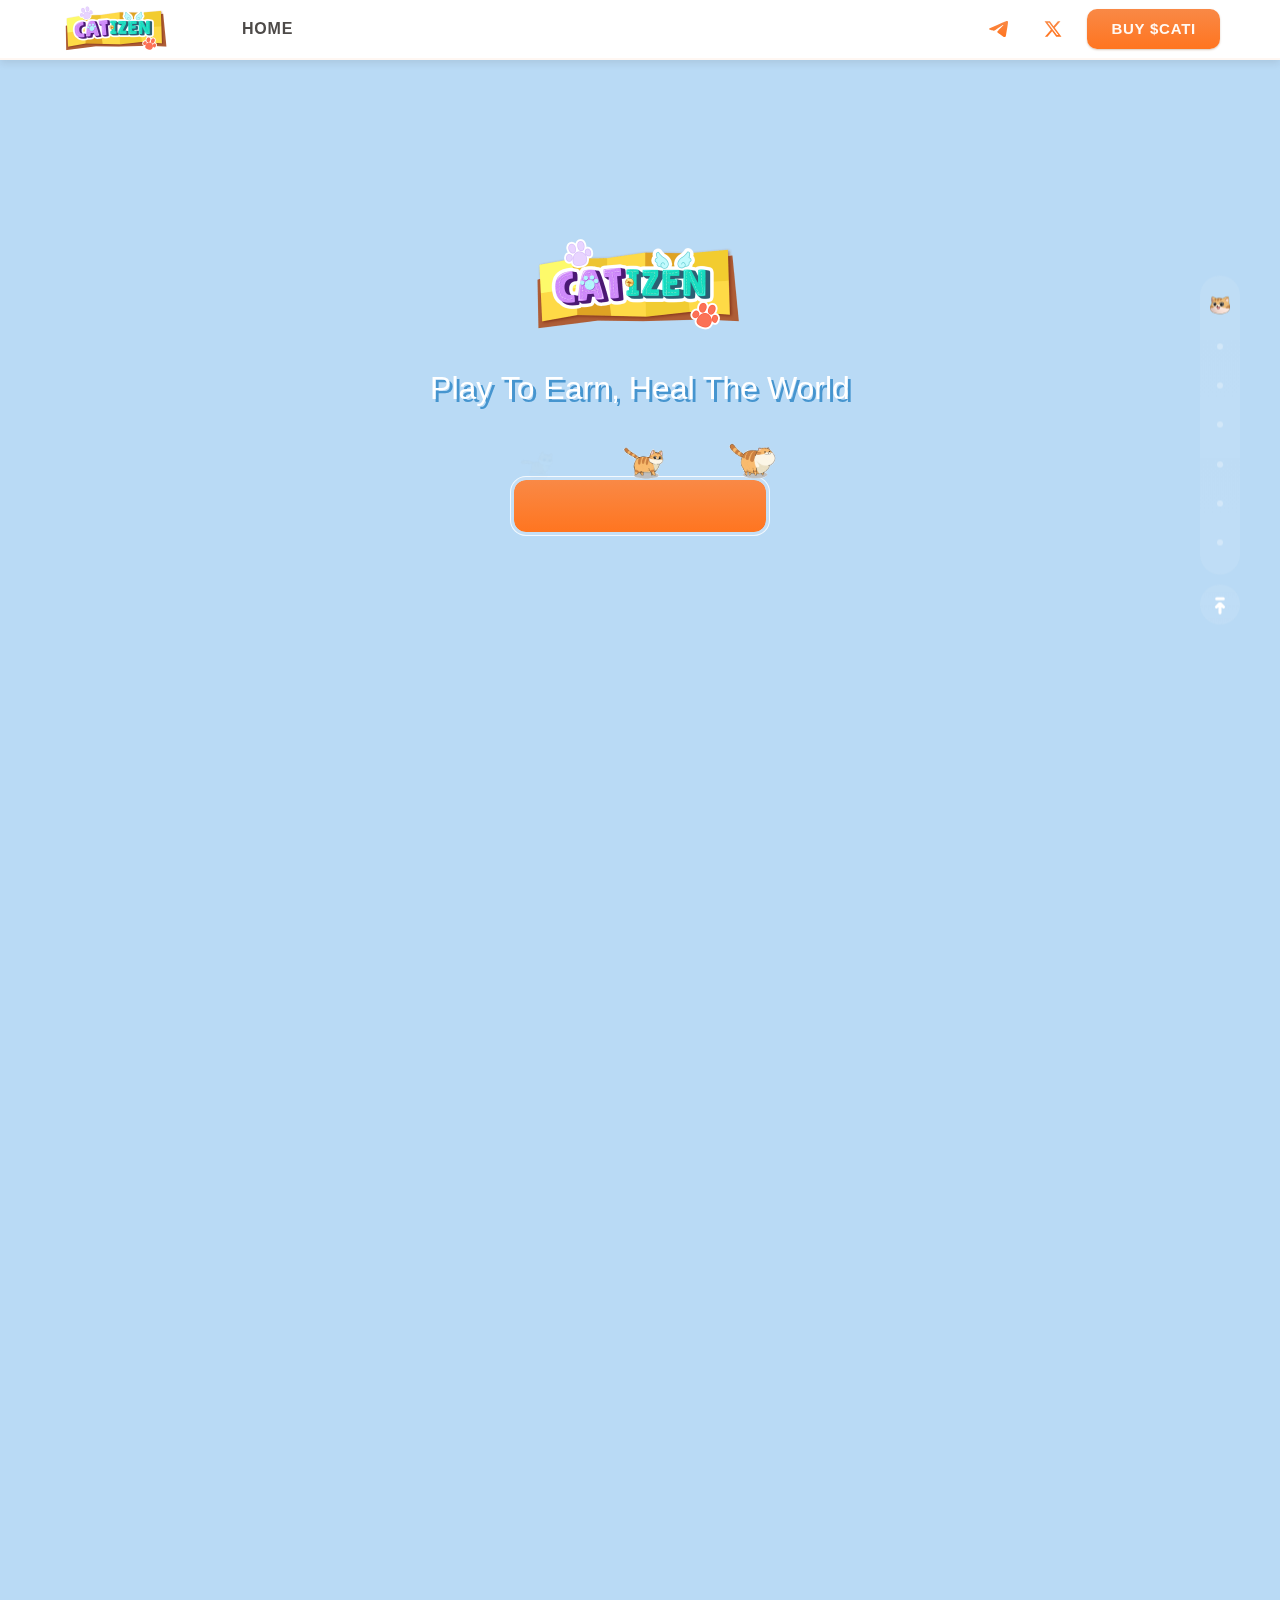
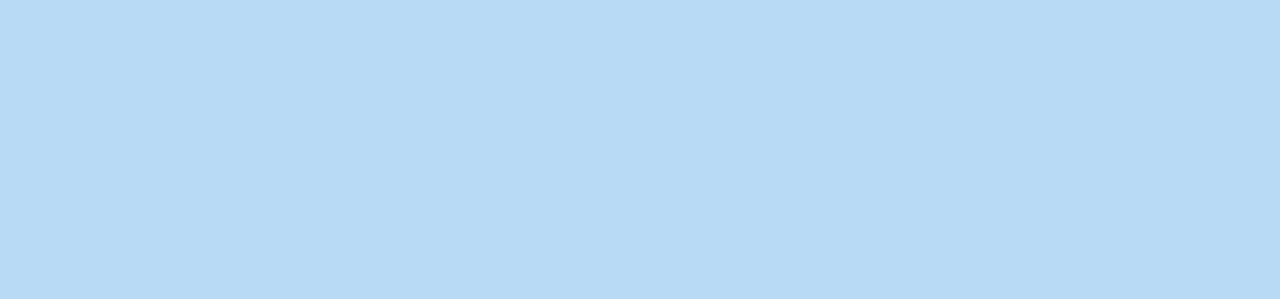
==== index.html @ 75132baa "init" ====
<!DOCTYPE html>
<html lang="en" class="r-h-screen">
  <head>
    <meta charset="utf-8" />
    <meta name="viewport" content="width=device-width, initial-scale=1" />
    <link
      rel="preload"
      as="image"
      href="https://assets.catizen.ai/website/pic/Catizen_2k_0.jpg"
      fetchPriority="high"
    />
    <link
      rel="preload"
      as="image"
      href="/images/catizen_logo.png?tr:f-avif&amp;t=1"
      fetchPriority="high"
    />
    <link
      rel="preload"
      as="image"
      href="/images/loading_cat1.gif?tr:f-avif&amp;t=1"
      fetchPriority="high"
    />
    <link
      rel="preload"
      as="image"
      href="/images/loading_cat2.gif?tr:f-avif&amp;t=1"
      fetchPriority="high"
    />
    <link
      rel="preload"
      as="image"
      href="/images/loading_cat3.gif?tr:f-avif&amp;t=1"
      fetchPriority="high"
    />
    <link
      rel="preload"
      as="image"
      href="/images/loading_button_cat1.png?tr:f-avif&amp;t=1"
      fetchPriority="high"
    />
    <link
      rel="preload"
      as="image"
      href="/images/loading_button_cat2.png?tr:f-avif&amp;t=1"
      fetchPriority="high"
    />
    <link
      rel="preload"
      as="image"
      href="/images/loading_button_cat3.png?tr:f-avif&amp;t=1"
      fetchPriority="high"
    />
    <link
      rel="preload"
      as="image"
      href="/images/frame3_icon.png?tr:f-avif&amp;t=1"
      fetchPriority="high"
    />
    <link
      rel="preload"
      as="image"
      href="/images/ton_logo.png?tr:f-avif&amp;t=1"
      fetchPriority="high"
    />
    <link
      rel="preload"
      as="image"
      href="/images/mantle_logo.png?tr:f-avif&amp;t=1"
      fetchPriority="high"
    />
    <link
      rel="preload"
      as="image"
      href="/images/frame4_icon.png?tr:f-avif&amp;t=1"
      fetchPriority="high"
    />
    <link
      rel="preload"
      as="image"
      href="/images/frame5_icon.png?tr:f-avif&amp;t=1"
      fetchPriority="high"
    />
    <link
      rel="preload"
      as="image"
      href="/images/frame6_icon.png?tr:f-avif&amp;t=1"
      fetchPriority="high"
    />
    <link
      rel="preload"
      as="image"
      href="/images/frame7_icon.png?tr:f-avif&amp;t=1"
      fetchPriority="high"
    />
    <link
      rel="preload"
      as="image"
      href="/images/feature_app_img.png?tr:f-avif&amp;t=1"
      fetchPriority="high"
    />
    <link
      rel="preload"
      as="image"
      href="/images/feature_app_icon.png?tr:f-avif&amp;t=1"
      fetchPriority="high"
    />
    <link
      rel="preload"
      as="image"
      href="/images/feature_game_img.png?tr:f-avif&amp;t=1"
      fetchPriority="high"
    />
    <link
      rel="preload"
      as="image"
      href="/images/feature_game_icon.png?tr:f-avif&amp;t=1"
      fetchPriority="high"
    />
    <link
      rel="preload"
      as="image"
      href="/images/partner-logo-01.png?tr:f-avif&amp;t=1"
      fetchPriority="high"
    />
    <link
      rel="preload"
      as="image"
      href="/images/partner-logo-02.png?tr:f-avif&amp;t=1"
      fetchPriority="high"
    />
    <link
      rel="preload"
      as="image"
      href="/images/partner-logo-03.png?tr:f-avif&amp;t=1"
      fetchPriority="high"
    />
    <link
      rel="preload"
      as="image"
      href="/images/partner-logo-04.png?tr:f-avif&amp;t=1"
      fetchPriority="high"
    />
    <link
      rel="preload"
      as="image"
      href="/images/partner-logo-05.png?tr:f-avif&amp;t=1"
      fetchPriority="high"
    />
    <link
      rel="preload"
      as="image"
      href="/images/partner-logo-06.png?tr:f-avif&amp;t=1"
      fetchPriority="high"
    />
    <link
      rel="preload"
      as="image"
      href="/images/partner-logo-07.png?tr:f-avif&amp;t=1"
      fetchPriority="high"
    />
    <link
      rel="preload"
      as="image"
      href="/images/partner-logo-08.png?tr:f-avif&amp;t=1"
      fetchPriority="high"
    />
    <link
      rel="preload"
      as="image"
      href="/images/partner-logo-09.png?tr:f-avif&amp;t=1"
      fetchPriority="high"
    />
    <link
      rel="preload"
      as="image"
      href="/images/partner-logo-10.png?tr:f-avif&amp;t=1"
      fetchPriority="high"
    />
    <link
      rel="preload"
      as="image"
      href="/images/partner-logo-11.png?tr:f-avif&amp;t=1"
      fetchPriority="high"
    />
    <link
      rel="preload"
      as="image"
      href="/images/partner-logo-12.png?tr:f-avif&amp;t=1"
      fetchPriority="high"
    />
    <link
      rel="preload"
      as="image"
      href="/images/partner-logo-13.png?tr:f-avif&amp;t=1"
      fetchPriority="high"
    />
    <link
      rel="preload"
      as="image"
      href="/images/partner-logo-14.png?tr:f-avif&amp;t=1"
      fetchPriority="high"
    />
    <link
      rel="preload"
      as="image"
      href="/images/partner-logo-15.png?tr:f-avif&amp;t=1"
      fetchPriority="high"
    />
    <link
      rel="preload"
      as="image"
      href="/images/partner-logo-16.png?tr:f-avif&amp;t=1"
      fetchPriority="high"
    />
    <link
      rel="preload"
      as="image"
      href="/images/social_telegram.png?tr:f-avif&amp;t=1"
      fetchPriority="high"
    />
    <link
      rel="preload"
      as="image"
      href="/images/social_twitter.png?tr:f-avif&amp;t=1"
      fetchPriority="high"
    />
    <link
      rel="preload"
      as="image"
      href="/images/social_medium.png?tr:f-avif&amp;t=1"
      fetchPriority="high"
    />
    <link
      rel="preload"
      as="image"
      href="/images/social_email.png?tr:f-avif&amp;t=1"
      fetchPriority="high"
    />
    <link
      rel="preload"
      as="image"
      href="/images/progress_bar_cat.png?tr:f-avif&amp;t=1"
      fetchPriority="high"
    />
    <link
      rel="stylesheet"
      href="/_next/static/css/7d65902b77317c75.css"
      data-precedence="next"
    />
    <link
      rel="stylesheet"
      href="/_next/static/css/dfd03d49d9c5aa54.css"
      data-precedence="next"
    />
    <link
      rel="preload"
      as="script"
      fetchPriority="low"
      href="/_next/static/chunks/webpack-2467f4d32352a800.js"
    />
    <script
      src="/_next/static/chunks/ada76e45-5a13b4a1d95ef81a.js"
      async=""
    ></script>
    <script
      src="/_next/static/chunks/789-9211d86050d4df48.js"
      async=""
    ></script>
    <script
      src="/_next/static/chunks/main-app-70ade857fbfb0542.js"
      async=""
    ></script>
    <script
      src="/_next/static/chunks/c70a96d0-5d9d663513b1d8b4.js"
      async=""
    ></script>
    <script
      src="/_next/static/chunks/980-e39b85aae2520633.js"
      async=""
    ></script>
    <script
      src="/_next/static/chunks/258-9749e069841c7422.js"
      async=""
    ></script>
    <script
      src="/_next/static/chunks/753-f1ffa650873b0871.js"
      async=""
    ></script>
    <script
      src="/_next/static/chunks/app/page-ef176ff2aadfcbaf.js"
      async=""
    ></script>
    <script
      src="/_next/static/chunks/app/layout-7d97056db1a9c74a.js"
      async=""
    ></script>
    <link
      rel="preload"
      href="https://www.googletagmanager.com/gtag/js?id=G-9Q8N2PHB97"
      as="script"
    />
    <link rel="icon" href="/favicon.png" sizes="any" />
    <title>Catizen - Kitty&#x27;s Vibe: Heal the World</title>
    <meta
      name="description"
      content="Dive into the Meow Universe, where each heartbeat echoes with the promise of uncharted territories! Catizen, the blazing comet in the digital cosmos, beckons you to a realm of GameFi ecstasy, AI brilliance, and Metaverse grandeur."
    />
    <meta
      name="keywords"
      content="catizen, ton, games, airdrop, cat, kitty, Web3, Crypto"
    />
    <meta
      property="og:title"
      content="Catizen - Kitty&#x27;s Vibe: Heal the World"
    />
    <meta
      property="og:description"
      content="Dive into the Meow Universe, where each heartbeat echoes with the promise of uncharted territories! Catizen, the blazing comet in the digital cosmos, beckons you to a realm of GameFi ecstasy, AI brilliance, and Metaverse grandeur."
    />
    <meta property="og:url" content="https://catizen.ai/" />
    <meta property="og:image" content="https://catizen.ai/preview.png" />
    <meta property="og:type" content="website" />
    <meta name="twitter:card" content="summary_large_image" />
    <meta
      name="twitter:title"
      content="Catizen - Kitty&#x27;s Vibe: Heal the World"
    />
    <meta
      name="twitter:description"
      content="Dive into the Meow Universe, where each heartbeat echoes with the promise of uncharted territories! Catizen, the blazing comet in the digital cosmos, beckons you to a realm of GameFi ecstasy, AI brilliance, and Metaverse grandeur."
    />
    <meta name="twitter:image" content="https://catizen.ai/preview.png" />
    <script
      src="/_next/static/chunks/polyfills-78c92fac7aa8fdd8.js"
      nomodule=""
    ></script>
  </head>
  <body class="">
    <div
      id="smooth-wrapper"
      class="fixed w-screen r-h-screen-i overflow-hidden"
    >
      <div id="smooth-content">
        <div class="w-screen r-h-screen relative" id="section1">
          <canvas
            class="absolute left-0 top-0 w-full h-full"
            id="canvasBg"
          ></canvas>
          <div class="absolute left-0 top-0 w-full h-full z-10">
            <div
              id="frame1"
              class="absolute left-0 top-0 w-full h-full frame-item-1 z-[10000] flex flex-col items-center frame-item-1-active"
              style="
                background: url(https://assets.catizen.ai/website/pic/Catizen_2k_0.jpg)
                  no-repeat center center / cover;
              "
            >
              <img
                alt=""
                fetchPriority="high"
                loading="eager"
                width="1920"
                height="1440"
                decoding="async"
                data-nimg="1"
                class="hidden"
                style="color: transparent"
                src="https://assets.catizen.ai/website/pic/Catizen_2k_0.jpg"
              />
              <div
                class="flex-grow flex flex-col items-center justify-center frame-item-1-header md:pb-[15vh]"
              >
                <img
                  alt=""
                  fetchPriority="high"
                  loading="eager"
                  width="228"
                  height="112"
                  decoding="async"
                  data-nimg="1"
                  class="h-auto w-[183px] md:w-[200px] lg:w-[210px] xl:w-[228px]"
                  style="color: transparent"
                  src="/images/catizen_logo.png?tr:f-avif&amp;t=1"
                />
                <h1
                  class="text-white font-medium r-loading-header-text mt-6 text-xl md:mt-7 md:text-2xl lg:text-[28px] xl:mt-7.5 xl:text-[32px]"
                >
                  Play To Earn, Heal The World
                </h1>
                <div
                  class="frame-item-1-button relative mt-20 w-[200px] h-11 md:mt-14 md:w-[220px] md:h-12 lg:mt-16 lg:w-[240px] lg:h-14 xl:mt-18 xl:w-[260px] xl:h-15"
                >
                  <div class="absolute left-0 right-0 h-0.5 top-px z-10">
                    <img
                      alt=""
                      fetchPriority="high"
                      loading="eager"
                      width="35"
                      height="29"
                      decoding="async"
                      data-nimg="1"
                      class="absolute -left-2.5 bottom-0 h-auto block move-cat-1 w-9"
                      style="color: transparent"
                      src="/images/loading_cat1.gif?tr:f-avif&amp;t=1"
                    /><img
                      alt=""
                      fetchPriority="high"
                      loading="eager"
                      width="132"
                      height="117"
                      decoding="async"
                      data-nimg="1"
                      class="absolute right-1/2 translate-x-1/2 bottom-0 h-auto block move-cat-2 w-12 opacity-0"
                      style="color: transparent"
                      src="/images/loading_cat2.gif?tr:f-avif&amp;t=1"
                    /><img
                      alt=""
                      fetchPriority="high"
                      loading="eager"
                      width="57"
                      height="45"
                      decoding="async"
                      data-nimg="1"
                      class="absolute -right-1.5 bottom-0 h-auto block move-cat-3 w-14 opacity-0"
                      style="color: transparent"
                      src="/images/loading_cat3.gif?tr:f-avif&amp;t=1"
                    />
                  </div>
                  <div class="absolute left-2.5 right-2.5 h-2.5 top-px">
                    <img
                      alt=""
                      fetchPriority="high"
                      loading="eager"
                      width="80"
                      height="48"
                      decoding="async"
                      data-nimg="1"
                      class="absolute left-0 bottom-0 w-1/3 h-auto opacity-0 bounce-cat"
                      style="color: transparent"
                      src="/images/loading_button_cat1.png?tr:f-avif&amp;t=1"
                    /><img
                      alt=""
                      fetchPriority="high"
                      loading="eager"
                      width="80"
                      height="48"
                      decoding="async"
                      data-nimg="1"
                      class="absolute bottom-0 right-1/2 translate-x-1/2 w-1/3 h-auto opacity-0 bounce-cat"
                      style="color: transparent"
                      src="/images/loading_button_cat2.png?tr:f-avif&amp;t=1"
                    /><img
                      alt=""
                      fetchPriority="high"
                      loading="eager"
                      width="80"
                      height="48"
                      decoding="async"
                      data-nimg="1"
                      class="absolute right-0 bottom-0 w-1/3 h-auto opacity-0 bounce-cat"
                      style="color: transparent"
                      src="/images/loading_button_cat3.png?tr:f-avif&amp;t=1"
                    />
                  </div>
                  <div
                    class="border border-white border-opacity-80 r-loading-btn-box-bg loading-button duration-300 w-full rounded-xl md:rounded-2xl cursor-progress p-px h-2.5"
                  >
                    <div
                      class="w-full h-full overflow-hidden rounded-[10px] md:rounded-xl"
                    >
                      <div
                        class="h-full flex items-center justify-center r-loading-btn transition-all duration-300 rounded-[10px] md:rounded-xl"
                        style="width: 0%"
                      >
                        <span
                          class="font-semibold tracking-wider loading-button-text r-loading-btn-text-color hidden opacity-0 text-sm md:text-base lg:text-lg xl:text-xl"
                          >Into Catizen World</span
                        >
                      </div>
                    </div>
                  </div>
                </div>
              </div>
              <!-- <div class="w-full px-[5px] md:px-0">
                <div
                  class="flex-none container mx-auto flex items-center justify-center backdrop-blur-[5px] frame-item-1-main1 h-[136px] rounded-t-[20px] flex-wrap py-5 loading-footer-bg md:h-20 md:rounded-t-[26px] md:flex-nowrap md:py-0 md:loading-footer-bg-pc lg:h-[90px] lg:rounded-t-[28px] xl:h-25 xl:rounded-t-[30px]"
                  style="
                    --cat-bg: url(/images/loading_cat_bg.png?tr:f-avif&amp;t=1);
                    --cat-bg-2: url(/images/loading_cat_bg.png?tr:f-avif&amp;t=1);
                  "
                >
                  <div
                    class="flex flex-col items-center justify-center w-1/3 md:flex-1 md:w-auto md:h-full"
                  >
                    <h1
                      class="font-semibold tracking-2 capitalize text-[#FF5C00] !leading-1.2 text-lg md:text-lg lg:text-xl xl:text-2xl"
                    >
                      -
                    </h1>
                    <h2
                      class="text-[#717171] tracking-wider !leading-1 mt-[3px] text-[10px] md:mt-1 md:text-xs lg:mt-[5px] lg:text-sm"
                    >
                      Onchain Txs
                    </h2>
                  </div>
                  <div
                    class="flex flex-col items-center justify-center w-1/3 md:flex-1 md:w-auto md:h-full"
                  >
                    <h1
                      class="font-semibold tracking-2 capitalize text-[#FF5C00] !leading-1.2 text-lg md:text-lg lg:text-xl xl:text-2xl"
                    >
                      -
                    </h1>
                    <h2
                      class="text-[#717171] tracking-wider !leading-1 mt-[3px] text-[10px] md:mt-1 md:text-xs lg:mt-[5px] lg:text-sm"
                    >
                      Onchain Users
                    </h2>
                  </div>
                  <div
                    class="flex flex-col items-center justify-center w-1/3 md:flex-1 md:w-auto md:h-full"
                  >
                    <h1
                      class="font-semibold tracking-2 capitalize text-[#FF5C00] !leading-1.2 text-lg md:text-lg lg:text-xl xl:text-2xl"
                    >
                      -
                    </h1>
                    <h2
                      class="text-[#717171] tracking-wider !leading-1 mt-[3px] text-[10px] md:mt-1 md:text-xs lg:mt-[5px] lg:text-sm"
                    >
                      Total Catizens
                    </h2>
                  </div>
                  <div
                    class="flex flex-col items-center justify-center w-1/3 md:flex-1 md:w-auto md:h-full"
                  >
                    <h1
                      class="font-semibold tracking-2 capitalize text-[#FF5C00] !leading-1.2 text-lg md:text-lg lg:text-xl xl:text-2xl"
                    >
                      -
                    </h1>
                    <h2
                      class="text-[#717171] tracking-wider !leading-1 mt-[3px] text-[10px] md:mt-1 md:text-xs lg:mt-[5px] lg:text-sm"
                    >
                      Daily Players
                    </h2>
                  </div>
                  <div
                    class="flex flex-col items-center justify-center w-1/3 md:flex-1 md:w-auto md:h-full"
                  >
                    <h1
                      class="font-semibold tracking-2 capitalize text-[#FF5C00] !leading-1.2 text-lg md:text-lg lg:text-xl xl:text-2xl"
                    >
                      -
                    </h1>
                    <h2
                      class="text-[#717171] tracking-wider !leading-1 mt-[3px] text-[10px] md:mt-1 md:text-xs lg:mt-[5px] lg:text-sm"
                    >
                      Channel Subscribers
                    </h2>
                  </div>
                </div>
              </div>
            </div> -->
            <div
              id="frame2"
              class="absolute left-0 top-0 w-full h-full frame-item"
            ></div>
            <div
              id="frame3"
              class="absolute left-0 top-0 w-full h-full frame-item flex items-center pl-[140px]"
            >
              <div
                class="relative z-10 r-frame-card-bg frame-item-card w-[380px] rounded-[30px] p-10"
              >
                <img
                  alt=""
                  fetchPriority="high"
                  loading="eager"
                  width="160"
                  height="160"
                  decoding="async"
                  data-nimg="1"
                  class="h-auto absolute w-[160px] top-[-60px] right-0"
                  style="color: transparent"
                  src="/images/frame3_icon.png?tr:f-avif&amp;t=1"
                />
                <h1
                  class="uppercase font-semibold r-frame-3-title-bg !leading-1.2 text-2xl"
                >
                  CATIZEN WORLD
                </h1>
                <div class="w-full h-0.5 bg-black bg-opacity-5 my-7.5"></div>
                <div class="flex flex-col text-[#4D4A48] !leading-1.2 gap-5">
                  <div class="">
                    <h1 class="font-medium">Mini-Games</h1>
                    <h2 class="mt-[5px]">
                      A cat café-themed mini-game adventure
                    </h2>
                  </div>
                  <div class="">
                    <h1 class="font-medium">12M+ Gamers</h1>
                    <h2 class="mt-[5px]">
                      12M+ gamers, including 700K+ on-chain enthusiasts
                    </h2>
                  </div>
                  <div class="">
                    <h1 class="font-medium">Multichain</h1>
                    <h2 class="mt-[5px]">
                      Multichain supported, seamlessly bridging Ethereum and Mantle
                    </h2>
                  </div>
                </div>
                <div class="flex flex-col text-white mt-14 gap-4">
                  <a
                    class="w-full flex items-center justify-center gap-2.5 r-frame-3-btn-bg cursor-pointer h-12.5 rounded-2xl"
                    href="https://app.uniswap.org/#/swap?inputCurrency=eth&outputCurrency=0xcomingsoon&chain=mainnet"
                    target="_blank"
                    ><span
                      class="font-semibold uppercase tracking-wider r-frame-btn-text-color text-lg"
                      >BUY $CATI</span
                    ></a>
                </div>
              </div>
            </div>
            <div
              id="frame4"
              class="absolute left-0 top-0 w-full h-full frame-item flex items-center justify-end pr-[140px]"
            >
              <div
                class="r-frame-card-bg relative frame-item-card w-[380px] rounded-[30px] p-10"
              >
                <img
                  alt=""
                  fetchPriority="high"
                  loading="eager"
                  width="160"
                  height="160"
                  decoding="async"
                  data-nimg="1"
                  class="h-auto absolute w-[160px] top-[-60px] right-0"
                  style="color: transparent"
                  src="/images/frame4_icon.png?tr:f-avif&amp;t=1"
                />
                <h1
                  class="uppercase font-semibold r-frame-4-title-bg !leading-1.2 text-2xl"
                >
                  GAME CENTER
                </h1>
                <div class="w-full h-0.5 bg-black bg-opacity-5 my-7.5"></div>
                <div class="flex flex-col text-[#4D4A48] !leading-1.2 gap-5">
                  <div class="">
                    <h1 class="font-medium">Top-Quality Games</h1>
                    <h2 class="mt-[5px]">Best picks from many choices</h2>
                  </div>
                  <div class="">
                    <h1 class="font-medium">Game SDK</h1>
                    <h2 class="mt-[5px]">
                      Empowering game developers to join gamefi
                    </h2>
                  </div>
                  <div class="">
                    <h1 class="font-medium">Large Game Library</h1>
                    <h2 class="mt-[5px]">Over 50 games signed</h2>
                  </div>
                </div>
                <div class="w-full text-white mt-16">
                  <a
                    href="https://docs.google.com/forms/d/e/1FAIpQLSeVYnlpHwquprEFBPAx2KUKXTd4JtH0LCIuq1TGV95qG3UxqA/viewform"
                    target="_blank"
                    rel="noreferrer"
                    class="w-full flex items-center justify-center r-frame-4-btn-bg cursor-pointer h-12.5 rounded-2xl"
                    ><span
                      class="font-semibold uppercase tracking-wider r-frame-btn-text-color text-lg"
                      >apply</span
                    ></a
                  >
                </div>
              </div>
            </div>
            <div
              id="frame5"
              class="absolute left-0 top-0 w-full h-full frame-item flex items-center pl-[140px]"
            >
              <div
                class="relative r-frame-card-bg frame-item-card w-[380px] rounded-[30px] p-10"
              >
                <img
                  alt=""
                  fetchPriority="high"
                  loading="eager"
                  width="160"
                  height="160"
                  decoding="async"
                  data-nimg="1"
                  class="h-auto absolute w-[160px] top-[-60px] right-0"
                  style="color: transparent"
                  src="/images/frame5_icon.png?tr:f-avif&amp;t=1"
                />
                <h1
                  class="uppercase font-semibold r-frame-5-title-bg !leading-1.2 text-2xl"
                >
                  OPEN TASK CENTER
                </h1>
                <div class="w-full h-0.5 bg-black bg-opacity-5 my-7.5"></div>
                <div class="flex flex-col text-[#4D4A48] !leading-1.2 gap-5">
                  <div class="">
                    <h1 class="font-medium">User Acquisition</h1>
                    <h2 class="mt-[5px]">
                      Jumpstarting projects with targeted seed user acquisition
                    </h2>
                  </div>
                  <div class="">
                    <h1 class="font-medium">Task Rewards</h1>
                    <h2 class="mt-[5px]">
                      Guiding users to earn airdrops and rewards through task
                      completion
                    </h2>
                  </div>
                  <div class="">
                    <h1 class="font-medium">Expanding $CATI Utility</h1>
                    <h2 class="mt-[5px]">
                      Expanding $CATI use cases to enhance its intrinsic value
                    </h2>
                  </div>
                </div>
                <div class="w-full text-white mt-12.5">
                  <a
                    href="https://docs.google.com/forms/d/e/1FAIpQLSdHGS_yNArIzVJd-r3lILAga-1i-Xm4HfOINfX-a9xYXNM7vQ/viewform"
                    target="_blank"
                    rel="noreferrer"
                    class="w-full flex items-center justify-center r-frame-5-btn-bg cursor-pointer h-12.5 rounded-2xl"
                    ><span
                      class="font-semibold uppercase tracking-wider r-frame-btn-text-color text-lg"
                      >apply</span
                    ></a
                  >
                </div>
              </div>
            </div>
            <div
              id="frame6"
              class="absolute left-0 top-0 w-full h-full frame-item flex items-center justify-end pr-[140px]"
            >
              <div
                class="relative r-frame-card-bg frame-item-card w-[380px] rounded-[30px] p-10"
              >
                <img
                  alt=""
                  fetchPriority="high"
                  loading="eager"
                  width="160"
                  height="160"
                  decoding="async"
                  data-nimg="1"
                  class="h-auto absolute w-[160px] top-[-60px] right-0"
                  style="color: transparent"
                  src="/images/frame6_icon.png?tr:f-avif&amp;t=1"
                />
                <h1
                  class="uppercase font-semibold r-frame-6-title-bg !leading-1.2 text-2xl"
                >
                  LAUNCH POOL
                </h1>
                <div class="w-full h-0.5 bg-black bg-opacity-5 my-7.5"></div>
                <div class="flex flex-col text-[#4D4A48] !leading-1.2 gap-5">
                  <div class="">
                    <h1 class="font-medium">Safe Staking</h1>
                    <h2 class="mt-[5px]">
                      $CATI holders can earn yield without impermanent loss
                    </h2>
                  </div>
                  <div class="">
                    <h1 class="font-medium">Premium Project Launches</h1>
                    <h2 class="mt-[5px]">
                      Boost premium projects with high-quality users. driving
                      robust growth
                    </h2>
                  </div>
                </div>
                <div class="w-full text-white mt-18">
                  <a
                    href="https://docs.google.com/forms/d/e/1FAIpQLScWP_QCHacnb_F5wpVk4N_bA2rMAejrGqgT1e3Y4YMiilFalg/viewform"
                    target="_blank"
                    rel="noreferrer"
                    class="w-full flex items-center justify-center r-frame-6-btn-bg cursor-pointer h-12.5 rounded-2xl"
                    ><span
                      class="font-semibold uppercase tracking-wider r-frame-btn-text-color text-lg"
                      >apply</span
                    ></a
                  >
                </div>
              </div>
            </div>
            <div
              id="frame7"
              class="absolute left-0 top-0 w-full h-full frame-item flex items-center pl-[140px]"
            >
              <div
                class="relative r-frame-card-bg frame-item-card w-[380px] rounded-[30px] p-10"
              >
                <img
                  alt=""
                  fetchPriority="high"
                  loading="eager"
                  width="160"
                  height="160"
                  decoding="async"
                  data-nimg="1"
                  class="h-auto absolute w-[160px] top-[-60px] right-0"
                  style="color: transparent"
                  src="/images/frame7_icon.png?tr:f-avif&amp;t=1"
                />
                <h1
                  class="uppercase font-semibold r-frame-7-title-bg !leading-1.2 text-2xl"
                >
                  CATIZEN AI
                </h1>
                <div class="w-full h-0.5 bg-black bg-opacity-5 my-7.5"></div>
                <div class="flex flex-col text-[#4D4A48] !leading-1.2 gap-5">
                  <div class="">
                    <h1 class="font-medium">Heal The World</h1>
                    <h2 class="mt-[5px]">
                      Your adorable kitty, always by your side
                    </h2>
                  </div>
                  <div class="">
                    <h1 class="font-medium">Unique AI Kitty</h1>
                    <h2 class="mt-[5px]">
                      Embrace your personal AI kitty as you feed, train, and
                      bond with a digital companion that&#x27;s uniquely yours
                    </h2>
                  </div>
                </div>
              </div>
            </div>
          </div>
        </div>
        <section
          class="w-full overflow-hidden pt-15 pb-20 r-feature-bg-m md:pt-16 md:pb-[160px] md:r-feature-bg lg:pt-20 lg:pb-[180px] xl:pt-25 xl:pb-[200px]"
          style="
            --bg: url(/images/feature_bg.png?tr:f-avif&amp;t=1);
            --bg-m: url(/images/feature_bg_m.png?tr:f-avif&amp;t=1);
          "
        >
          <div class="container mx-auto">
            <h1
              data-aos="fade-up"
              class="text-center font-semibold uppercase tracking-wider r-feature-header-color text-[30px] md:text-[42px] lg:text-[46px] xl:text-[50px]"
            >
              Feature
            </h1>
            <div
              class="w-full flex items-center justify-center flex-col md:flex-row mt-12.5 gap-5 md:mt-20 md:gap-16 lg:mt-25 lg:gap-18 xl:mt-[110px] xl:gap-20"
            >
              <div
                data-aos="fade-up"
                data-aos-delay="0"
                class="r-feature-item-bg w-full rounded-3xl p-7.5 md:w-[320px] md:h-[380px] md:rounded-[26px] md:p-8 lg:w-[430px] lg:h-[430px] lg:rounded-[28px] lg:p-9 xl:w-[460px] xl:h-[450px] xl:rounded-[30px] xl:p-10"
              >
                <div
                  class="!leading-1.2 capitalize font-medium text-[#3E88F7] text-xl md:text-2xl xl:text-[26px]"
                >
                  <h1>Powered By</h1>
                  <h1>Telegram Mini-App</h1>
                </div>
                <div class="w-full relative mt-4 md:mt-5">
                  <img
                    alt=""
                    fetchPriority="high"
                    loading="eager"
                    width="380"
                    height="220"
                    decoding="async"
                    data-nimg="1"
                    class="w-full h-full object-cover rounded-[20px] md:rounded-[24px] lg:rounded-[26px] xl:rounded-[30px]"
                    style="color: transparent"
                    src="/images/feature_app_img.png?tr:f-avif&amp;t=1"
                  /><img
                    alt=""
                    fetchPriority="high"
                    loading="eager"
                    width="205"
                    height="205"
                    decoding="async"
                    data-nimg="1"
                    class="absolute object-cover w-[26.842%] -right-1.5 top-[-31.818%]"
                    style="color: transparent"
                    src="/images/feature_app_icon.png?tr:f-avif&amp;t=1"
                  />
                </div>
                <div
                  class="!leading-1.2 text-[#76726F] mt-5 text-sm md:mt-6 md:text-base lg:mt-7 xl:mt-7.5"
                >
                  Tap into Telegram&#x27;s 1 billion monthly active users for
                  rapid user acquisition and traffic growth
                </div>
              </div>
              <div
                data-aos="fade-up"
                data-aos-delay="300"
                class="r-feature-item-bg w-full rounded-3xl p-7.5 md:w-[320px] md:h-[380px] md:rounded-[26px] md:p-8 lg:w-[430px] lg:h-[430px] lg:rounded-[28px] lg:p-9 xl:w-[460px] xl:h-[450px] xl:rounded-[30px] xl:p-10"
              >
                <div
                  class="!leading-1.2 capitalize font-medium text-[#3E88F7] text-xl md:text-2xl xl:text-[26px]"
                >
                  <h1>Blockchain-Powered</h1>
                  <h1>Gaming</h1>
                </div>
                <div class="w-full relative mt-4 md:mt-5">
                  <img
                    alt=""
                    fetchPriority="high"
                    loading="eager"
                    width="380"
                    height="220"
                    decoding="async"
                    data-nimg="1"
                    class="w-full h-full object-cover rounded-[20px] md:rounded-[24px] lg:rounded-[26px] xl:rounded-[30px]"
                    style="color: transparent"
                    src="/images/feature_game_img.png?tr:f-avif&amp;t=1"
                  /><img
                    alt=""
                    fetchPriority="high"
                    loading="eager"
                    width="205"
                    height="205"
                    decoding="async"
                    data-nimg="1"
                    class="absolute object-cover w-[28.6842%] right-0 top-[-34.0909%]"
                    style="color: transparent"
                    src="/images/feature_game_icon.png?tr:f-avif&amp;t=1"
                  />
                </div>
                <div
                  class="!leading-1.2 text-[#76726F] mt-5 text-sm md:mt-6 md:text-base lg:mt-7 xl:mt-7.5"
                >
                  Simple games unlock blockchain access for millions of users
                </div>
              </div>
            </div>
          </div>
        </section>
        <div
          class="w-full bg-[#BEE371] pt-15 pb-25 md:pt-20 md:pb-[160px] lg:pt-25 lg:pb-[180px] xl:pt-30 xl:pb-[200px]"
        >
          <div class="container mx-auto">
            <h1
              data-aos="fade-up"
              class="text-center font-semibold uppercase tracking-wider r-partners-header-color text-[30px] md:text-[42px] lg:text-[46px] xl:text-[50px]"
            >
              Partners
            </h1>
            <div
              class="w-full mt-15 md:mt-20 md:px-[3vw] lg:mt-25 lg:px-[5vw] xl:mt-30 xl:px-[8vw]"
            >
              <div
                class="w-full flex flex-wrap items-center justify-start gap-3 md:gap-6 lg:gap-7 xl:gap-8"
                style="
                  --w: calc(33.3333% - 8px);
                  --w-md: calc(25% - 18px);
                  --w-lg: calc(20% - 23px);
                  --w-xl: calc(20% - 26px);
                "
              >
                <div
                  data-aos="fade-up"
                  data-aos-delay="50"
                  class="w-[var(--w)] md:w-[var(--w-md)] lg:w-[var(--w-lg)] xl:w-[var(--w-xl)]"
                >
                  <img
                    alt=""
                    fetchPriority="high"
                    loading="eager"
                    width="160"
                    height="100"
                    decoding="async"
                    data-nimg="1"
                    class="h-auto bg-white bg-opacity-25 w-full rounded-xl"
                    style="color: transparent"
                    src="/images/partner-logo-01.png?tr:f-avif&amp;t=1"
                  />
                </div>
                <div
                  data-aos="fade-up"
                  data-aos-delay="100"
                  class="w-[var(--w)] md:w-[var(--w-md)] lg:w-[var(--w-lg)] xl:w-[var(--w-xl)]"
                >
                  <img
                    alt=""
                    fetchPriority="high"
                    loading="eager"
                    width="160"
                    height="100"
                    decoding="async"
                    data-nimg="1"
                    class="h-auto bg-white bg-opacity-25 w-full rounded-xl"
                    style="color: transparent"
                    src="/images/partner-logo-02.png?tr:f-avif&amp;t=1"
                  />
                </div>
                <div
                  data-aos="fade-up"
                  data-aos-delay="150"
                  class="w-[var(--w)] md:w-[var(--w-md)] lg:w-[var(--w-lg)] xl:w-[var(--w-xl)]"
                >
                  <img
                    alt=""
                    fetchPriority="high"
                    loading="eager"
                    width="160"
                    height="100"
                    decoding="async"
                    data-nimg="1"
                    class="h-auto bg-white bg-opacity-25 w-full rounded-xl"
                    style="color: transparent"
                    src="/images/partner-logo-03.png?tr:f-avif&amp;t=1"
                  />
                </div>
                <div
                  data-aos="fade-up"
                  data-aos-delay="200"
                  class="w-[var(--w)] md:w-[var(--w-md)] lg:w-[var(--w-lg)] xl:w-[var(--w-xl)]"
                >
                  <img
                    alt=""
                    fetchPriority="high"
                    loading="eager"
                    width="160"
                    height="100"
                    decoding="async"
                    data-nimg="1"
                    class="h-auto bg-white bg-opacity-25 w-full rounded-xl"
                    style="color: transparent"
                    src="/images/partner-logo-04.png?tr:f-avif&amp;t=1"
                  />
                </div>
                <div
                  data-aos="fade-up"
                  data-aos-delay="250"
                  class="w-[var(--w)] md:w-[var(--w-md)] lg:w-[var(--w-lg)] xl:w-[var(--w-xl)]"
                >
                  <img
                    alt=""
                    fetchPriority="high"
                    loading="eager"
                    width="160"
                    height="100"
                    decoding="async"
                    data-nimg="1"
                    class="h-auto bg-white bg-opacity-25 w-full rounded-xl"
                    style="color: transparent"
                    src="/images/partner-logo-05.png?tr:f-avif&amp;t=1"
                  />
                </div>
                <div
                  data-aos="fade-up"
                  data-aos-delay="300"
                  class="w-[var(--w)] md:w-[var(--w-md)] lg:w-[var(--w-lg)] xl:w-[var(--w-xl)]"
                >
                  <img
                    alt=""
                    fetchPriority="high"
                    loading="eager"
                    width="160"
                    height="100"
                    decoding="async"
                    data-nimg="1"
                    class="h-auto bg-white bg-opacity-25 w-full rounded-xl"
                    style="color: transparent"
                    src="/images/partner-logo-06.png?tr:f-avif&amp;t=1"
                  />
                </div>
                <div
                  data-aos="fade-up"
                  data-aos-delay="350"
                  class="w-[var(--w)] md:w-[var(--w-md)] lg:w-[var(--w-lg)] xl:w-[var(--w-xl)]"
                >
                  <img
                    alt=""
                    fetchPriority="high"
                    loading="eager"
                    width="160"
                    height="100"
                    decoding="async"
                    data-nimg="1"
                    class="h-auto bg-white bg-opacity-25 w-full rounded-xl"
                    style="color: transparent"
                    src="/images/partner-logo-07.png?tr:f-avif&amp;t=1"
                  />
                </div>
                <div
                  data-aos="fade-up"
                  data-aos-delay="400"
                  class="w-[var(--w)] md:w-[var(--w-md)] lg:w-[var(--w-lg)] xl:w-[var(--w-xl)]"
                >
                  <img
                    alt=""
                    fetchPriority="high"
                    loading="eager"
                    width="160"
                    height="100"
                    decoding="async"
                    data-nimg="1"
                    class="h-auto bg-white bg-opacity-25 w-full rounded-xl"
                    style="color: transparent"
                    src="/images/partner-logo-08.png?tr:f-avif&amp;t=1"
                  />
                </div>
                <div
                  data-aos="fade-up"
                  data-aos-delay="450"
                  class="w-[var(--w)] md:w-[var(--w-md)] lg:w-[var(--w-lg)] xl:w-[var(--w-xl)]"
                >
                  <img
                    alt=""
                    fetchPriority="high"
                    loading="eager"
                    width="160"
                    height="100"
                    decoding="async"
                    data-nimg="1"
                    class="h-auto bg-white bg-opacity-25 w-full rounded-xl"
                    style="color: transparent"
                    src="/images/partner-logo-09.png?tr:f-avif&amp;t=1"
                  />
                </div>
                <div
                  data-aos="fade-up"
                  data-aos-delay="500"
                  class="w-[var(--w)] md:w-[var(--w-md)] lg:w-[var(--w-lg)] xl:w-[var(--w-xl)]"
                >
                  <img
                    alt=""
                    fetchPriority="high"
                    loading="eager"
                    width="160"
                    height="100"
                    decoding="async"
                    data-nimg="1"
                    class="h-auto bg-white bg-opacity-25 w-full rounded-xl"
                    style="color: transparent"
                    src="/images/partner-logo-10.png?tr:f-avif&amp;t=1"
                  />
                </div>
                <div
                  data-aos="fade-up"
                  data-aos-delay="550"
                  class="w-[var(--w)] md:w-[var(--w-md)] lg:w-[var(--w-lg)] xl:w-[var(--w-xl)]"
                >
                  <img
                    alt=""
                    fetchPriority="high"
                    loading="eager"
                    width="160"
                    height="100"
                    decoding="async"
                    data-nimg="1"
                    class="h-auto bg-white bg-opacity-25 w-full rounded-xl"
                    style="color: transparent"
                    src="/images/partner-logo-11.png?tr:f-avif&amp;t=1"
                  />
                </div>
                <div
                  data-aos="fade-up"
                  data-aos-delay="600"
                  class="w-[var(--w)] md:w-[var(--w-md)] lg:w-[var(--w-lg)] xl:w-[var(--w-xl)]"
                >
                  <img
                    alt=""
                    fetchPriority="high"
                    loading="eager"
                    width="160"
                    height="100"
                    decoding="async"
                    data-nimg="1"
                    class="h-auto bg-white bg-opacity-25 w-full rounded-xl"
                    style="color: transparent"
                    src="/images/partner-logo-12.png?tr:f-avif&amp;t=1"
                  />
                </div>
                <div
                  data-aos="fade-up"
                  data-aos-delay="650"
                  class="w-[var(--w)] md:w-[var(--w-md)] lg:w-[var(--w-lg)] xl:w-[var(--w-xl)]"
                >
                  <img
                    alt=""
                    fetchPriority="high"
                    loading="eager"
                    width="160"
                    height="100"
                    decoding="async"
                    data-nimg="1"
                    class="h-auto bg-white bg-opacity-25 w-full rounded-xl"
                    style="color: transparent"
                    src="/images/partner-logo-13.png?tr:f-avif&amp;t=1"
                  />
                </div>
                <div
                  data-aos="fade-up"
                  data-aos-delay="700"
                  class="w-[var(--w)] md:w-[var(--w-md)] lg:w-[var(--w-lg)] xl:w-[var(--w-xl)]"
                >
                  <img
                    alt=""
                    fetchPriority="high"
                    loading="eager"
                    width="160"
                    height="100"
                    decoding="async"
                    data-nimg="1"
                    class="h-auto bg-white bg-opacity-25 w-full rounded-xl"
                    style="color: transparent"
                    src="/images/partner-logo-14.png?tr:f-avif&amp;t=1"
                  />
                </div>
                <div
                  data-aos="fade-up"
                  data-aos-delay="750"
                  class="w-[var(--w)] md:w-[var(--w-md)] lg:w-[var(--w-lg)] xl:w-[var(--w-xl)]"
                >
                  <img
                    alt=""
                    fetchPriority="high"
                    loading="eager"
                    width="160"
                    height="100"
                    decoding="async"
                    data-nimg="1"
                    class="h-auto bg-white bg-opacity-25 w-full rounded-xl"
                    style="color: transparent"
                    src="/images/partner-logo-15.png?tr:f-avif&amp;t=1"
                  />
                </div>
                <div
                  data-aos="fade-up"
                  data-aos-delay="800"
                  class="w-[var(--w)] md:w-[var(--w-md)] lg:w-[var(--w-lg)] xl:w-[var(--w-xl)]"
                >
                  <img
                    alt=""
                    fetchPriority="high"
                    loading="eager"
                    width="160"
                    height="100"
                    decoding="async"
                    data-nimg="1"
                    class="h-auto bg-white bg-opacity-25 w-full rounded-xl"
                    style="color: transparent"
                    src="/images/partner-logo-16.png?tr:f-avif&amp;t=1"
                  />
                </div>
              </div>
            </div>
          </div>
        </div>
        <div
          class="w-full bg-white h-[124px] px-5 md:h-16 md:px-12 lg:px-14 xl:px-15"
        >
          <div
            class="w-full h-full flex items-center justify-between text-[#BFB7B2] font-medium tracking-2 text-xs md:text-sm lg:text-base"
          >
            <div
              class="flex flex-col md:flex-row md:items-center gap-3.5 md:gap-6 lg:gap-7 xl:gap-7.5"
            >
              <div>
                <img
                  alt=""
                  fetchPriority="high"
                  loading="eager"
                  width="228"
                  height="112"
                  decoding="async"
                  data-nimg="1"
                  class="w-auto h-11"
                  style="color: transparent"
                  src="/images/catizen_logo.png?tr:f-avif&amp;t=1"
                />
              </div>
              <p class="">©2025 CATIZEN. COPYRIGHT</p>
            </div>
            <div
              class="flex items-center flex-col-reverse md:flex-row gap-3.5 md:gap-6 lg:gap-7 xl:gap-7.5"
            >
              <div
                class="text-[#4D4A48] flex items-center uppercase gap-3.5 md:gap-6 lg:gap-7 xl:gap-7.5"
              >
                <a
                  class="cursor-pointer hover:underline"
                  href="/terms"
                  target="_blank"
                  >Terms of Use</a
                ><a
                  class="cursor-pointer hover:underline"
                  href="/privacy"
                  target="_blank"
                  >Privacy Policy</a
                >
              </div>
              <div class="flex items-center h-11 gap-3 md:gap-3.5 lg:gap-4">
                <a href="https://t.me/catizen_erc20" target="_blank"
                  ><img
                    alt=""
                    fetchPriority="high"
                    loading="eager"
                    width="32"
                    height="32"
                    decoding="async"
                    data-nimg="1"
                    class="w-8 h-8"
                    style="color: transparent"
                    src="/images/social_telegram.png?tr:f-avif&amp;t=1" /></a
                ><a href="https://x.com/catizen_erc20" target="_blank"
                  ><img
                    alt=""
                    fetchPriority="high"
                    loading="eager"
                    width="32"
                    height="32"
                    decoding="async"
                    data-nimg="1"
                    class="w-8 h-8"
                    style="color: transparent"
                    src="/images/social_twitter.png?tr:f-avif&amp;t=1" /></a
                ><a href="https://dexscreener.com/ethereum/0xcomingsoon" target="_blank"
                  ><img
                    alt=""
                    fetchPriority="high"
                    loading="eager"
                    width="32"
                    height="32"
                    decoding="async"
                    data-nimg="1"
                    class="w-8 h-8"
                    style="color: transparent"
                    src="/images/social_medium.png?tr:f-avif&amp;t=1" /></a
                ><a href="https://dextools.io/" target="_blank"
                  ><img
                    alt=""
                    fetchPriority="high"
                    loading="eager"
                    width="32"
                    height="32"
                    decoding="async"
                    data-nimg="1"
                    class="w-8 h-8"
                    style="color: transparent"
                    src="/images/social_email.png?tr:f-avif&amp;t=1"
                /></a>
              </div>
            </div>
          </div>
        </div>
      </div>
    </div>
    <header
      id="pageHeader"
      class="fixed left-0 right-0 top-0 r-header-bg z-[11111190] items-center justify-between hidden md:flex transition-all duration-500 h-15 px-15 opacity-0 -translate-y-full"
    >
      <div class="relative">
        <div href="/">
          <img
            alt=""
            fetchPriority="high"
            loading="eager"
            width="228"
            height="112"
            decoding="async"
            data-nimg="1"
            class="w-auto h-14"
            style="color: transparent"
            src="/images/catizen_logo.png?tr:f-avif&amp;t=1"
          />
        </div>
        <div
          class="absolute py-2 transition-opacity transition-border duration-200 ease-in-out opacity-0 hover:text-[#ff7722] cursor-pointer"
        >
          <div
            class="bg-white rounded-2xl p-5 shadow-[4px_4px_16px_rgba(30,30,35,0.08)] text-nowrap"
          >
            Catizen Media Kit
          </div>
        </div>
      </div>
      <div
        class="flex-grow flex items-center uppercase font-semibold tracking-wider pl-15 gap-8"
      >
        <a
          href="/"
          target="_blank"
          class="cursor-pointer hover:underline p-2 text-[#FF7722]"
          >Home</a
        ><a
          href="https://docs.catizen.wtf"
          target="_blank"
          class="cursor-pointer hover:underline p-2 text-[#4D4A48]"
          >Whitepaper</a
        >
      </div>
      <div class="h-full flex items-center gap-3.5">
        <a
          class="flex items-center justify-center w-10 h-10"
          href="https://t.me/catizen_erc20"
          target="_blank"
          ><svg
            xmlns="http://www.w3.org/2000/svg"
            width="1em"
            height="1em"
            fill="none"
            viewBox="0 0 24 24"
            class="w-6 h-6"
          >
            <path
              fill="url(#social_tg_svg__a)"
              d="M3.306 10.888Q10.958 7.5 13.508 6.422C18.37 4.37 19.378 4.012 20.037 4c.145-.002.467.034.678.207.175.146.224.343.248.481.022.139.052.454.028.7-.263 2.811-1.403 9.633-1.982 12.782-.244 1.332-.727 1.778-1.195 1.822-1.017.095-1.788-.682-2.772-1.338-1.54-1.025-2.408-1.664-3.904-2.665-1.727-1.156-.607-1.792.377-2.83.258-.273 4.735-4.41 4.82-4.786.011-.047.022-.222-.082-.314-.101-.092-.252-.06-.36-.036-.157.036-2.614 1.688-7.382 4.957q-1.045.73-1.897.712c-.624-.014-1.826-.359-2.72-.654-1.094-.362-1.966-.553-1.89-1.168q.06-.48 1.302-.982"
            ></path>
            <defs>
              <linearGradient
                id="social_tg_svg__a"
                x1="11.5"
                x2="11.5"
                y1="4"
                y2="20"
                gradientUnits="userSpaceOnUse"
              >
                <stop stop-color="#F98946"></stop>
                <stop offset="1" stop-color="#FF7520"></stop>
              </linearGradient>
            </defs></svg></a
        ><a
          class="flex items-center justify-center w-10 h-10"
          href="https://x.com/catizen_erc20"
          target="_blank"
          ><svg
            xmlns="http://www.w3.org/2000/svg"
            width="1em"
            height="1em"
            fill="none"
            viewBox="0 0 24 24"
            class="w-6 h-6"
          >
            <path
              fill="url(#social_x_svg__a)"
              d="M16.863 4.35h2.593l-5.666 6.481 6.666 8.82h-5.22l-4.088-5.35-4.678 5.35H3.875l6.061-6.933L3.541 4.35h5.352l3.695 4.889zm-.91 13.747h1.437L8.112 5.822H6.57z"
            ></path>
            <defs>
              <linearGradient
                id="social_x_svg__a"
                x1="11.998"
                x2="11.998"
                y1="4.35"
                y2="19.65"
                gradientUnits="userSpaceOnUse"
              >
                <stop stop-color="#F98946"></stop>
                <stop offset="1" stop-color="#FF7520"></stop>
              </linearGradient>
            </defs></svg
        ></a>
        <div>
          <div
            class="h-full flex items-center relative r-header-dropdown-wrapper group"
          >
            <div
              class="flex items-center cursor-pointer r-header-btn-bg font-semibold text-white tracking-2 h-10 text-sm px-3 rounded-[10px] md:text-base md:px-3.5 lg:text-lg lg:px-4 lg:rounded-xl"
            >
              Play for Free
            </div>
            <div
              class="absolute flex flex-col r-header-dropdown-bg rounded-[18px] transition-all duration-300 h-0 opacity-0 group-hover:h-[var(--height)] group-hover:opacity-100 right-0 md:right-1/2 md:translate-x-1/2"
              style="top: calc(100% + 10px); --height: 0"
            >
              <div class="p-2.5 gap-[5px]">
                <a
                  class="w-full flex items-center justify-center r-header-dropdown-item-bg px-4 h-10 rounded-xl"
                  href="https://t.me/catizenbot/gameapp?startapp=rp_1511570"
                  target="_blank"
                  ><span class="font-semibold tracking-wider"
                    >@catizenbot</span
                  ></a
                ><a
                  class="w-full flex items-center justify-center r-header-dropdown-item-bg px-4 h-10 rounded-xl"
                  href="https://t.me/Catizen_Mntbot/gameapp?startapp=rp_4015559"
                  target="_blank"
                  ><span class="font-semibold tracking-wider"
                    >@Catizen_Mntbot</span
                  ></a
                >
              </div>
            </div>
          </div>
        </div>
      </div>
    </header>
    <header
      class="fixed left-4 right-4 top-4 h-12.5 p-[5px] z-[100] md:hidden border border-[#fff7f24d] bg-[#ffffff4d] backdrop-blur-[50px] rounded-xl flex items-center justify-between opacity-0 -translate-y-full"
    >
      <img
        alt=""
        fetchPriority="high"
        loading="eager"
        width="228"
        height="112"
        decoding="async"
        data-nimg="1"
        class="w-auto h-full"
        style="color: transparent"
        src="/images/catizen_logo.png?tr:f-avif&amp;t=1"
      />
      <div class="flex items-center gap-5">
        <div>
          <svg
            class="text-[#FD7E30] mobile-menu-icon h-8 w-8 duration-500"
            viewBox="0 0 100 100"
            width="32"
            height="32"
          >
            <path
              class="line"
              stroke="currentColor"
              d="m 30,33 h 40 c 3.722839,0 7.5,3.126468 7.5,8.578427 0,5.451959 -2.727029,8.421573 -7.5,8.421573 h -20"
            ></path>
            <path class="line" stroke="currentColor" d="m 30,50 h 40"></path>
            <path
              class="line"
              stroke="currentColor"
              d="m 70,67 h -40 c 0,0 -7.5,-0.802118 -7.5,-8.365747 0,-7.563629 7.5,-8.634253 7.5,-8.634253 h 20"
            ></path>
          </svg>
        </div>
        <div>
          <div
            class="h-full flex items-center relative r-header-dropdown-wrapper group"
          >
            <div
              class="flex items-center cursor-pointer r-header-btn-bg font-semibold text-white tracking-2 h-10 text-sm px-3 rounded-[10px] md:text-base md:px-3.5 lg:text-lg lg:px-4 lg:rounded-xl"
            >
              Play for Free
            </div>
            <div
              class="absolute flex flex-col r-header-dropdown-bg rounded-[18px] transition-all duration-300 h-0 opacity-0 group-hover:h-[var(--height)] group-hover:opacity-100 right-0 md:right-1/2 md:translate-x-1/2"
              style="top: calc(100% + 10px); --height: 0"
            >
              <div class="p-2.5 gap-[5px]">
                <a
                  class="w-full flex items-center justify-center r-header-dropdown-item-bg px-4 h-10 rounded-xl"
                  href="https://t.me/catizenbot/gameapp?startapp=rp_1511570"
                  target="_blank"
                  ><span class="font-semibold tracking-wider"
                    >@catizenbot</span
                  ></a
                ><a
                  class="w-full flex items-center justify-center r-header-dropdown-item-bg px-4 h-10 rounded-xl"
                  href="https://t.me/Catizen_Mntbot/gameapp?startapp=rp_4015559"
                  target="_blank"
                  ><span class="font-semibold tracking-wider"
                    >@Catizen_Mntbot</span
                  ></a
                >
              </div>
            </div>
          </div>
        </div>
      </div>
    </header>
    <div
      class="fixed left-0 right-0 top-0 bottom-0 z-50 pt-[70px] px-4 transition-all duration-300 opacity-100 -translate-y-full pointer-events-none"
    >
      <div
        class="w-full pt-2.5 pb-5 px-6 r-header-menu-bg transition-all duration-300"
      >
        <div class="flex flex-col uppercase font-semibold tracking-wider">
          <a
            href="/"
            target="_blank"
            class="cursor-pointer hover:underline h-10 w-full flex items-center justify-center text-[#FD7F32]"
            >Home</a
          ><a
            href="https://docs.catizen.wtf"
            target="_blank"
            class="cursor-pointer hover:underline h-10 w-full flex items-center justify-center text-[#4D4A48]"
            >Whitepaper</a
          >
        </div>
        <div
          class="w-full h-0.5 mt-4 mb-5 bg-black bg-opacity-5 rounded-full"
        ></div>
        <div class="h-full flex items-center justify-center gap-7.5">
          <a class="   " href="https://t.me/catizen_erc20" target="_blank"
            ><svg
              xmlns="http://www.w3.org/2000/svg"
              width="1em"
              height="1em"
              fill="none"
              viewBox="0 0 24 24"
              class="w-6 h-6"
            >
              <path
                fill="url(#social_tg_m_svg__a)"
                d="M3.306 10.888Q10.958 7.5 13.508 6.422C18.37 4.37 19.378 4.012 20.037 4c.145-.002.467.034.678.207.175.146.224.343.248.481.022.139.052.454.028.7-.263 2.811-1.403 9.633-1.982 12.782-.244 1.332-.727 1.778-1.195 1.822-1.017.095-1.788-.682-2.772-1.338-1.54-1.025-2.408-1.664-3.904-2.665-1.727-1.156-.607-1.792.377-2.83.258-.273 4.735-4.41 4.82-4.786.011-.047.022-.222-.082-.314-.101-.092-.252-.06-.36-.036-.157.036-2.614 1.688-7.382 4.957q-1.045.73-1.897.712c-.624-.014-1.826-.359-2.72-.654-1.094-.362-1.966-.553-1.89-1.168q.06-.48 1.302-.982"
              ></path>
              <defs>
                <linearGradient
                  id="social_tg_m_svg__a"
                  x1="11.5"
                  x2="11.5"
                  y1="4"
                  y2="20"
                  gradientUnits="userSpaceOnUse"
                >
                  <stop stop-color="#F98946"></stop>
                  <stop offset="1" stop-color="#FF7520"></stop>
                </linearGradient>
              </defs></svg></a
          ><a class="   " href="https://x.com/catizen_erc20" target="_blank"
            ><svg
              xmlns="http://www.w3.org/2000/svg"
              width="1em"
              height="1em"
              fill="none"
              viewBox="0 0 24 24"
              class="w-6 h-6"
            >
              <path
                fill="url(#social_x_m_svg__a)"
                d="M16.863 4.35h2.593l-5.666 6.481 6.666 8.82h-5.22l-4.088-5.35-4.678 5.35H3.875l6.061-6.933L3.541 4.35h5.352l3.695 4.889zm-.91 13.747h1.437L8.112 5.822H6.57z"
              ></path>
              <defs>
                <linearGradient
                  id="social_x_m_svg__a"
                  x1="11.998"
                  x2="11.998"
                  y1="4.35"
                  y2="19.65"
                  gradientUnits="userSpaceOnUse"
                >
                  <stop stop-color="#F98946"></stop>
                  <stop offset="1" stop-color="#FF7520"></stop>
                </linearGradient>
              </defs></svg
          ></a>
        </div>
      </div>
    </div>
    <div
      id="progressBar"
      class="fixed z-[99999] bottom-1/2 translate-y-1/2 transition-opacity duration-300 hidden md:block right-10 opacity-0"
    >
      <div
        id="progressBarItems"
        class="rounded-full r-progress-bar-bg flex items-center justify-center w-10 py-6"
      >
        <div
          class="flex flex-col justify-between relative progress-bar-box w-4 h-[251px]"
        >
          <div
            class="w-4 h-4 flex items-center justify-center current-progress-bar-item cursor-pointer"
          >
            <div
              class="w-1.5 h-1.5 rounded-full bg-white transition-colors duration-500 bg-opacity-30"
            ></div>
          </div>
          <div class="w-4 h-4 flex items-center justify-center cursor-pointer">
            <div
              class="w-1.5 h-1.5 rounded-full bg-white transition-colors duration-500 bg-opacity-30"
            ></div>
          </div>
          <div class="w-4 h-4 flex items-center justify-center cursor-pointer">
            <div
              class="w-1.5 h-1.5 rounded-full bg-white transition-colors duration-500 bg-opacity-30"
            ></div>
          </div>
          <div class="w-4 h-4 flex items-center justify-center cursor-pointer">
            <div
              class="w-1.5 h-1.5 rounded-full bg-white transition-colors duration-500 bg-opacity-30"
            ></div>
          </div>
          <div class="w-4 h-4 flex items-center justify-center cursor-pointer">
            <div
              class="w-1.5 h-1.5 rounded-full bg-white transition-colors duration-500 bg-opacity-30"
            ></div>
          </div>
          <div class="w-4 h-4 flex items-center justify-center cursor-pointer">
            <div
              class="w-1.5 h-1.5 rounded-full bg-white transition-colors duration-500 bg-opacity-30"
            ></div>
          </div>
          <div class="w-4 h-4 flex items-center justify-center cursor-pointer">
            <div
              class="w-1.5 h-1.5 rounded-full bg-white transition-colors duration-500 bg-opacity-30"
            ></div>
          </div>
          <img
            alt=""
            fetchPriority="high"
            loading="eager"
            width="20"
            height="20"
            decoding="async"
            data-nimg="1"
            class="absolute left-1/2 -translate-x-1/2 -translate-y-1/2 z-20 max-w-none transition-all duration-500 w-5 h-5"
            style="color: transparent; top: 6px"
            src="/images/progress_bar_cat.png?tr:f-avif&amp;t=1"
          />
        </div>
      </div>
      <div
        id="progressBarItem"
        class="mt-2.5 rounded-full r-progress-bar-bg flex items-center justify-center w-10 h-10 cursor-pointer"
      >
        <svg
          xmlns="http://www.w3.org/2000/svg"
          width="20"
          height="20"
          viewBox="0 0 20 20"
          fill="none"
        >
          <path
            d="M13.5413 12.5001L10.4416 9.40036C10.1976 9.15628 9.80183 9.15628 9.55775 9.40036L6.45801 12.5001M9.99969 18.3334V9.37508M13.333 4.16675H6.66634"
            stroke="white"
            stroke-width="3"
            stroke-linecap="round"
            stroke-linejoin="round"
          ></path>
        </svg>
      </div>
    </div>
    <div
      class="fixed left-0 top-0 w-full h-full z-[999999] pointer-events-none optional-100"
      style="
        background: url(https://assets.catizen.ai/website/pic/Catizen_2k_0.jpg)
          no-repeat center center / cover;
      "
    ></div>
    <script
      src="/_next/static/chunks/webpack-2467f4d32352a800.js"
      async=""
    ></script>
    <script>
      (self.__next_f = self.__next_f || []).push([0]);
      self.__next_f.push([2, null]);
    </script>
    <script>
      self.__next_f.push([
        1,
        '1:HL["/_next/static/css/7d65902b77317c75.css","style"]\n2:HL["/_next/static/css/dfd03d49d9c5aa54.css","style"]\n',
      ]);
    </script>
    <script>
      self.__next_f.push([
        1,
        '3:I[2879,[],""]\n5:I[2579,[],"ClientPageRoot"]\n6:I[2071,["531","static/chunks/c70a96d0-5d9d663513b1d8b4.js","980","static/chunks/980-e39b85aae2520633.js","258","static/chunks/258-9749e069841c7422.js","753","static/chunks/753-f1ffa650873b0871.js","931","static/chunks/app/page-ef176ff2aadfcbaf.js"],"default"]\n7:I[9652,[],""]\n8:I[1318,[],""]\n9:I[1106,["185","static/chunks/app/layout-7d97056db1a9c74a.js"],"GoogleAnalytics"]\na:I[3373,["185","static/chunks/app/layout-7d97056db1a9c74a.js"],""]\nc:I[4894,[],""]\nd:[]\n',
      ]);
    </script>
    <script>
      self.__next_f.push([
        1,
        '0:[[["$","link","0",{"rel":"stylesheet","href":"/_next/static/css/7d65902b77317c75.css","precedence":"next","crossOrigin":"$undefined"}]],["$","$L3",null,{"buildId":"Wb0CLiOgJIhMW93A8br5K","assetPrefix":"","initialCanonicalUrl":"/","initialTree":["",{"children":["__PAGE__",{}]},"$undefined","$undefined",true],"initialSeedData":["",{"children":["__PAGE__",{},[["$L4",["$","$L5",null,{"props":{"params":{},"searchParams":{}},"Component":"$6"}]],null],null]},[["$","html",null,{"lang":"en","className":"r-h-screen","children":[["$","link",null,{"rel":"icon","href":"/favicon.png","sizes":"any"}],["$","body",null,{"className":"","children":["$","$L7",null,{"parallelRouterKey":"children","segmentPath":["children"],"error":"$undefined","errorStyles":"$undefined","errorScripts":"$undefined","template":["$","$L8",null,{}],"templateStyles":"$undefined","templateScripts":"$undefined","notFound":[["$","title",null,{"children":"404: This page could not be found."}],["$","div",null,{"style":{"fontFamily":"system-ui,\\"Segoe UI\\",Roboto,Helvetica,Arial,sans-serif,\\"Apple Color Emoji\\",\\"Segoe UI Emoji\\"","height":"100vh","textAlign":"center","display":"flex","flexDirection":"column","alignItems":"center","justifyContent":"center"},"children":["$","div",null,{"children":[["$","style",null,{"dangerouslySetInnerHTML":{"__html":"body{color:#000;background:#fff;margin:0}.next-error-h1{border-right:1px solid rgba(0,0,0,.3)}@media (prefers-color-scheme:dark){body{color:#fff;background:#000}.next-error-h1{border-right:1px solid rgba(255,255,255,.3)}}"}}],["$","h1",null,{"className":"next-error-h1","style":{"display":"inline-block","margin":"0 20px 0 0","padding":"0 23px 0 0","fontSize":24,"fontWeight":500,"verticalAlign":"top","lineHeight":"49px"},"children":"404"}],["$","div",null,{"style":{"display":"inline-block"},"children":["$","h2",null,{"style":{"fontSize":14,"fontWeight":400,"lineHeight":"49px","margin":0},"children":"This page could not be found."}]}]]}]}]],"notFoundStyles":[],"styles":[["$","link","0",{"rel":"stylesheet","href":"/_next/static/css/dfd03d49d9c5aa54.css","precedence":"next","crossOrigin":"$undefined"}]]}]}],["$","$L9",null,{"gaId":"G-9Q8N2PHB97"}],["$","$La",null,{"id":"3","dangerouslySetInnerHTML":{"__html":"\\n          !(function (n, e) {\\n            function setViewHeight() {\\n              var windowVH = e.innerHeight / 100\\n              n.documentElement.style.setProperty(\'--vh\', windowVH + \'px\')\\n            }\\n            var i = \'orientationchange\' in window ? \'orientationchange\' : \'resize\'\\n            n.addEventListener(\'DOMContentLoaded\', setViewHeight)\\n            e.addEventListener(i, setViewHeight)\\n            setViewHeight()\\n          })(document, window);\\n        "}}]]}],null],null],"couldBeIntercepted":false,"initialHead":[false,"$Lb"],"globalErrorComponent":"$c","missingSlots":"$Wd"}]]\n',
      ]);
    </script>
    <script>
      self.__next_f.push([
        1,
        'b:[["$","meta","0",{"name":"viewport","content":"width=device-width, initial-scale=1"}],["$","meta","1",{"charSet":"utf-8"}],["$","title","2",{"children":"Catizen - Kitty\'s Vibe: Heal the World"}],["$","meta","3",{"name":"description","content":"Dive into the Meow Universe, where each heartbeat echoes with the promise of uncharted territories! Catizen, the blazing comet in the digital cosmos, beckons you to a realm of GameFi ecstasy, AI brilliance, and Metaverse grandeur."}],["$","meta","4",{"name":"keywords","content":"catizen, ton, games, airdrop, cat, kitty, Web3, Crypto"}],["$","meta","5",{"property":"og:title","content":"Catizen - Kitty\'s Vibe: Heal the World"}],["$","meta","6",{"property":"og:description","content":"Dive into the Meow Universe, where each heartbeat echoes with the promise of uncharted territories! Catizen, the blazing comet in the digital cosmos, beckons you to a realm of GameFi ecstasy, AI brilliance, and Metaverse grandeur."}],["$","meta","7",{"property":"og:url","content":"https://catizen.ai/"}],["$","meta","8",{"property":"og:image","content":"https://catizen.ai/preview.png"}],["$","meta","9",{"property":"og:type","content":"website"}],["$","meta","10",{"name":"twitter:card","content":"summary_large_image"}],["$","meta","11",{"name":"twitter:title","content":"Catizen - Kitty\'s Vibe: Heal the World"}],["$","meta","12",{"name":"twitter:description","content":"Dive into the Meow Universe, where each heartbeat echoes with the promise of uncharted territories! Catizen, the blazing comet in the digital cosmos, beckons you to a realm of GameFi ecstasy, AI brilliance, and Metaverse grandeur."}],["$","meta","13",{"name":"twitter:image","content":"https://catizen.ai/preview.png"}]]\n4:null\n',
      ]);
    </script>
  </body>
</html>
---- _next/static/css/7d65902b77317c75.css ----
/*
! tailwindcss v3.4.8 | MIT License | https://tailwindcss.com
*/*,:after,:before{box-sizing:border-box;border:0 solid #e5e7eb}:after,:before{--tw-content:""}:host,html{line-height:1.5;-webkit-text-size-adjust:100%;-moz-tab-size:4;-o-tab-size:4;tab-size:4;font-family:ui-sans-serif,system-ui,sans-serif,Apple Color Emoji,Segoe UI Emoji,Segoe UI Symbol,Noto Color Emoji;font-feature-settings:normal;font-variation-settings:normal;-webkit-tap-highlight-color:transparent}body{margin:0;line-height:inherit}hr{height:0;color:inherit;border-top-width:1px}abbr:where([title]){-webkit-text-decoration:underline dotted;text-decoration:underline dotted}h1,h2,h3,h4,h5,h6{font-size:inherit;font-weight:inherit}a{color:inherit;text-decoration:inherit}b,strong{font-weight:bolder}code,kbd,pre,samp{font-family:ui-monospace,SFMono-Regular,Menlo,Monaco,Consolas,Liberation Mono,Courier New,monospace;font-feature-settings:normal;font-variation-settings:normal;font-size:1em}small{font-size:80%}sub,sup{font-size:75%;line-height:0;position:relative;vertical-align:baseline}sub{bottom:-.25em}sup{top:-.5em}table{text-indent:0;border-color:inherit;border-collapse:collapse}button,input,optgroup,select,textarea{font-family:inherit;font-feature-settings:inherit;font-variation-settings:inherit;font-size:100%;font-weight:inherit;line-height:inherit;letter-spacing:inherit;color:inherit;margin:0;padding:0}button,select{text-transform:none}button,input:where([type=button]),input:where([type=reset]),input:where([type=submit]){-webkit-appearance:button;background-color:transparent;background-image:none}:-moz-focusring{outline:auto}:-moz-ui-invalid{box-shadow:none}progress{vertical-align:baseline}::-webkit-inner-spin-button,::-webkit-outer-spin-button{height:auto}[type=search]{-webkit-appearance:textfield;outline-offset:-2px}::-webkit-search-decoration{-webkit-appearance:none}::-webkit-file-upload-button{-webkit-appearance:button;font:inherit}summary{display:list-item}blockquote,dd,dl,figure,h1,h2,h3,h4,h5,h6,hr,p,pre{margin:0}fieldset{margin:0}fieldset,legend{padding:0}menu,ol,ul{list-style:none;margin:0;padding:0}dialog{padding:0}textarea{resize:vertical}input::-moz-placeholder,textarea::-moz-placeholder{opacity:1;color:#9ca3af}input::placeholder,textarea::placeholder{opacity:1;color:#9ca3af}[role=button],button{cursor:pointer}:disabled{cursor:default}audio,canvas,embed,iframe,img,object,svg,video{display:block;vertical-align:middle}img,video{max-width:100%;height:auto}[hidden]{display:none}*,:after,:before{--tw-border-spacing-x:0;--tw-border-spacing-y:0;--tw-translate-x:0;--tw-translate-y:0;--tw-rotate:0;--tw-skew-x:0;--tw-skew-y:0;--tw-scale-x:1;--tw-scale-y:1;--tw-pan-x: ;--tw-pan-y: ;--tw-pinch-zoom: ;--tw-scroll-snap-strictness:proximity;--tw-gradient-from-position: ;--tw-gradient-via-position: ;--tw-gradient-to-position: ;--tw-ordinal: ;--tw-slashed-zero: ;--tw-numeric-figure: ;--tw-numeric-spacing: ;--tw-numeric-fraction: ;--tw-ring-inset: ;--tw-ring-offset-width:0px;--tw-ring-offset-color:#fff;--tw-ring-color:rgba(59,130,246,.5);--tw-ring-offset-shadow:0 0 #0000;--tw-ring-shadow:0 0 #0000;--tw-shadow:0 0 #0000;--tw-shadow-colored:0 0 #0000;--tw-blur: ;--tw-brightness: ;--tw-contrast: ;--tw-grayscale: ;--tw-hue-rotate: ;--tw-invert: ;--tw-saturate: ;--tw-sepia: ;--tw-drop-shadow: ;--tw-backdrop-blur: ;--tw-backdrop-brightness: ;--tw-backdrop-contrast: ;--tw-backdrop-grayscale: ;--tw-backdrop-hue-rotate: ;--tw-backdrop-invert: ;--tw-backdrop-opacity: ;--tw-backdrop-saturate: ;--tw-backdrop-sepia: ;--tw-contain-size: ;--tw-contain-layout: ;--tw-contain-paint: ;--tw-contain-style: }::backdrop{--tw-border-spacing-x:0;--tw-border-spacing-y:0;--tw-translate-x:0;--tw-translate-y:0;--tw-rotate:0;--tw-skew-x:0;--tw-skew-y:0;--tw-scale-x:1;--tw-scale-y:1;--tw-pan-x: ;--tw-pan-y: ;--tw-pinch-zoom: ;--tw-scroll-snap-strictness:proximity;--tw-gradient-from-position: ;--tw-gradient-via-position: ;--tw-gradient-to-position: ;--tw-ordinal: ;--tw-slashed-zero: ;--tw-numeric-figure: ;--tw-numeric-spacing: ;--tw-numeric-fraction: ;--tw-ring-inset: ;--tw-ring-offset-width:0px;--tw-ring-offset-color:#fff;--tw-ring-color:rgba(59,130,246,.5);--tw-ring-offset-shadow:0 0 #0000;--tw-ring-shadow:0 0 #0000;--tw-shadow:0 0 #0000;--tw-shadow-colored:0 0 #0000;--tw-blur: ;--tw-brightness: ;--tw-contrast: ;--tw-grayscale: ;--tw-hue-rotate: ;--tw-invert: ;--tw-saturate: ;--tw-sepia: ;--tw-drop-shadow: ;--tw-backdrop-blur: ;--tw-backdrop-brightness: ;--tw-backdrop-contrast: ;--tw-backdrop-grayscale: ;--tw-backdrop-hue-rotate: ;--tw-backdrop-invert: ;--tw-backdrop-opacity: ;--tw-backdrop-saturate: ;--tw-backdrop-sepia: ;--tw-contain-size: ;--tw-contain-layout: ;--tw-contain-paint: ;--tw-contain-style: }.container{width:100%}@media (min-width:640px){.container{max-width:640px}}@media (min-width:768px){.container{max-width:768px}}@media (min-width:1024px){.container{max-width:1024px}}@media (min-width:1280px){.container{max-width:1280px}}@media (min-width:1536px){.container{max-width:1536px}}.loading-footer-bg{background:var(--cat-bg) no-repeat left 1% top 25% /8%,var(--cat-bg) no-repeat left 37% top 28% /7%,var(--cat-bg) no-repeat left 66% top 25% /8%,var(--cat-bg) no-repeat left 10% bottom 25% /10%,var(--cat-bg) no-repeat right 10% bottom 25% /12%,hsla(0,0%,100%,.9)}.r-team-bg-m{background:var(--bg-m) no-repeat center center /cover,#fff}.r-feature-bg-m{background:var(--bg-m) no-repeat center center /cover}.pointer-events-none{pointer-events:none}.pointer-events-auto{pointer-events:auto}.visible{visibility:visible}.fixed{position:fixed}.absolute{position:absolute}.relative{position:relative}.-left-2\.5{left:-.625rem}.-right-1\.5{right:-.375rem}.bottom-0{bottom:0}.bottom-1\/2{bottom:50%}.bottom-5{bottom:1.25rem}.left-0{left:0}.left-1\/2{left:50%}.left-2\.5{left:.625rem}.left-4{left:1rem}.right-0{right:0}.right-1\/2{right:50%}.right-10{right:2.5rem}.right-2\.5{right:.625rem}.right-4{right:1rem}.top-0{top:0}.top-4{top:1rem}.top-\[-31\.818\%\]{top:-31.818%}.top-\[-34\.0909\%\]{top:-34.0909%}.top-\[-60px\]{top:-60px}.top-\[-72px\]{top:-72px}.top-px{top:1px}.z-10{z-index:10}.z-20{z-index:20}.z-50{z-index:50}.z-\[10000\]{z-index:10000}.z-\[100\]{z-index:100}.z-\[11111190\]{z-index:11111190}.z-\[999999\]{z-index:999999}.z-\[99999\]{z-index:99999}.mx-auto{margin-left:auto;margin-right:auto}.my-2\.5{margin-top:.625rem;margin-bottom:.625rem}.my-7\.5{margin-top:1.875rem;margin-bottom:1.875rem}.mb-5{margin-bottom:1.25rem}.mr-3{margin-right:.75rem}.mt-1{margin-top:.25rem}.mt-12\.5{margin-top:3.125rem}.mt-14{margin-top:3.5rem}.mt-15{margin-top:3.75rem}.mt-16{margin-top:4rem}.mt-18{margin-top:4.5rem}.mt-2\.5{margin-top:.625rem}.mt-20{margin-top:5rem}.mt-3{margin-top:.75rem}.mt-3\.5{margin-top:.875rem}.mt-4{margin-top:1rem}.mt-5{margin-top:1.25rem}.mt-6{margin-top:1.5rem}.mt-\[-45px\]{margin-top:-45px}.mt-\[3px\]{margin-top:3px}.mt-\[5px\]{margin-top:5px}.block{display:block}.flex{display:flex}.contents{display:contents}.hidden{display:none}.aspect-\[380\/220\]{aspect-ratio:380/220}.aspect-\[390\/360\]{aspect-ratio:390/360}.h-0{height:0}.h-0\.5{height:.125rem}.h-1\.5{height:.375rem}.h-10{height:2.5rem}.h-11{height:2.75rem}.h-12\.5{height:3.125rem}.h-14{height:3.5rem}.h-15{height:3.75rem}.h-2\.5{height:.625rem}.h-4{height:1rem}.h-5{height:1.25rem}.h-6{height:1.5rem}.h-8{height:2rem}.h-\[124px\]{height:124px}.h-\[136px\]{height:136px}.h-\[170px\]{height:170px}.h-\[251px\]{height:251px}.h-\[5vh\]{height:5vh}.h-auto{height:auto}.h-full{height:100%}.w-1\.5{width:.375rem}.w-1\/3{width:33.333333%}.w-10{width:2.5rem}.w-12{width:3rem}.w-14{width:3.5rem}.w-30{width:7.5rem}.w-4{width:1rem}.w-5{width:1.25rem}.w-6{width:1.5rem}.w-8{width:2rem}.w-9{width:2.25rem}.w-\[160px\]{width:160px}.w-\[170px\]{width:170px}.w-\[183px\]{width:183px}.w-\[200px\]{width:200px}.w-\[26\.842\%\]{width:26.842%}.w-\[260px\]{width:260px}.w-\[28\.6842\%\]{width:28.6842%}.w-\[380px\]{width:380px}.w-\[var\(--w\)\]{width:var(--w)}.w-auto{width:auto}.w-full{width:100%}.w-screen{width:100vw}.max-w-\[1100px\]{max-width:1100px}.max-w-none{max-width:none}.flex-none{flex:none}.flex-grow{flex-grow:1}.-translate-x-1\/2{--tw-translate-x:-50%}.-translate-x-1\/2,.-translate-y-1\/2{transform:translate(var(--tw-translate-x),var(--tw-translate-y)) rotate(var(--tw-rotate)) skewX(var(--tw-skew-x)) skewY(var(--tw-skew-y)) scaleX(var(--tw-scale-x)) scaleY(var(--tw-scale-y))}.-translate-y-1\/2{--tw-translate-y:-50%}.-translate-y-full{--tw-translate-y:-100%}.-translate-y-full,.translate-x-1\/2{transform:translate(var(--tw-translate-x),var(--tw-translate-y)) rotate(var(--tw-rotate)) skewX(var(--tw-skew-x)) skewY(var(--tw-skew-y)) scaleX(var(--tw-scale-x)) scaleY(var(--tw-scale-y))}.translate-x-1\/2{--tw-translate-x:50%}.translate-y-0{--tw-translate-y:0px}.translate-y-0,.translate-y-1\/2{transform:translate(var(--tw-translate-x),var(--tw-translate-y)) rotate(var(--tw-rotate)) skewX(var(--tw-skew-x)) skewY(var(--tw-skew-y)) scaleX(var(--tw-scale-x)) scaleY(var(--tw-scale-y))}.translate-y-1\/2{--tw-translate-y:50%}.cursor-not-allowed{cursor:not-allowed}.cursor-pointer{cursor:pointer}.cursor-progress{cursor:progress}.resize{resize:both}.flex-col{flex-direction:column}.flex-col-reverse{flex-direction:column-reverse}.flex-wrap{flex-wrap:wrap}.items-center{align-items:center}.justify-start{justify-content:flex-start}.justify-end{justify-content:flex-end}.justify-center{justify-content:center}.justify-between{justify-content:space-between}.gap-1\.5{gap:.375rem}.gap-2\.5{gap:.625rem}.gap-20{gap:5rem}.gap-3{gap:.75rem}.gap-3\.5{gap:.875rem}.gap-4{gap:1rem}.gap-5{gap:1.25rem}.gap-7\.5{gap:1.875rem}.gap-8{gap:2rem}.gap-\[5px\]{gap:5px}.overflow-hidden{overflow:hidden}.whitespace-nowrap{white-space:nowrap}.text-nowrap{text-wrap:nowrap}.rounded-2xl{border-radius:1rem}.rounded-3xl{border-radius:1.5rem}.rounded-\[10px\]{border-radius:10px}.rounded-\[18px\]{border-radius:18px}.rounded-\[20px\]{border-radius:20px}.rounded-\[30px\]{border-radius:30px}.rounded-full{border-radius:9999px}.rounded-lg{border-radius:.5rem}.rounded-xl{border-radius:.75rem}.rounded-b-\[5px\]{border-bottom-right-radius:5px;border-bottom-left-radius:5px}.rounded-t-\[20px\]{border-top-left-radius:20px;border-top-right-radius:20px}.border{border-width:1px}.border-\[4px\]{border-width:4px}.border-\[\#fff7ee80\]{border-color:#fff7ee80}.border-\[\#fff7f24d\]{border-color:#fff7f24d}.border-white{--tw-border-opacity:1;border-color:rgb(255 255 255/var(--tw-border-opacity))}.border-opacity-80{--tw-border-opacity:0.8}.bg-\[\#BEE371\]{--tw-bg-opacity:1;background-color:rgb(190 227 113/var(--tw-bg-opacity))}.bg-\[\#ffffff4d\]{background-color:#ffffff4d}.bg-black{--tw-bg-opacity:1;background-color:rgb(0 0 0/var(--tw-bg-opacity))}.bg-white{background-color:rgb(255 255 255/var(--tw-bg-opacity))}.bg-opacity-100,.bg-white{--tw-bg-opacity:1}.bg-opacity-25{--tw-bg-opacity:0.25}.bg-opacity-30{--tw-bg-opacity:0.3}.bg-opacity-5{--tw-bg-opacity:0.05}.object-contain{-o-object-fit:contain;object-fit:contain}.object-cover{-o-object-fit:cover;object-fit:cover}.p-10{padding:2.5rem}.p-2{padding:.5rem}.p-2\.5{padding:.625rem}.p-5{padding:1.25rem}.p-7\.5{padding:1.875rem}.p-\[4px\]{padding:4px}.p-\[5px\]{padding:5px}.p-px{padding:1px}.px-15{padding-left:3.75rem;padding-right:3.75rem}.px-3{padding-left:.75rem;padding-right:.75rem}.px-4{padding-left:1rem;padding-right:1rem}.px-5{padding-left:1.25rem;padding-right:1.25rem}.px-6{padding-left:1.5rem;padding-right:1.5rem}.px-\[5px\]{padding-left:5px;padding-right:5px}.py-2{padding-top:.5rem;padding-bottom:.5rem}.py-5{padding-top:1.25rem;padding-bottom:1.25rem}.py-6{padding-top:1.5rem;padding-bottom:1.5rem}.pb-20{padding-bottom:5rem}.pb-25{padding-bottom:6.25rem}.pb-5{padding-bottom:1.25rem}.pb-\[5px\]{padding-bottom:5px}.pl-15{padding-left:3.75rem}.pl-6{padding-left:1.5rem}.pl-\[140px\]{padding-left:140px}.pr-6{padding-right:1.5rem}.pr-\[140px\]{padding-right:140px}.pt-10{padding-top:2.5rem}.pt-15{padding-top:3.75rem}.pt-2\.5{padding-top:.625rem}.pt-3{padding-top:.75rem}.pt-9{padding-top:2.25rem}.pt-\[70px\]{padding-top:70px}.text-center{text-align:center}.text-right{text-align:right}.text-2xl{font-size:1.5rem;line-height:2rem}.text-\[0\.9375rem\]{font-size:.9375rem}.text-\[10px\]{font-size:10px}.text-\[30px\]{font-size:30px}.text-base{font-size:1rem;line-height:1.5rem}.text-lg{font-size:1.125rem;line-height:1.75rem}.text-sm{font-size:.875rem;line-height:1.25rem}.text-xl{font-size:1.25rem;line-height:1.75rem}.text-xs{font-size:.75rem;line-height:1rem}.font-medium{font-weight:500}.font-semibold{font-weight:600}.uppercase{text-transform:uppercase}.capitalize{text-transform:capitalize}.\!leading-1{line-height:1em!important}.\!leading-1\.2{line-height:1.2em!important}.\!leading-1\.4{line-height:1.4em!important}.leading-1\.2{line-height:1.2em}.tracking-2{letter-spacing:.02em}.tracking-wider{letter-spacing:.05em}.text-\[\#3E88F7\]{--tw-text-opacity:1;color:rgb(62 136 247/var(--tw-text-opacity))}.text-\[\#4D4A48\]{--tw-text-opacity:1;color:rgb(77 74 72/var(--tw-text-opacity))}.text-\[\#717171\]{--tw-text-opacity:1;color:rgb(113 113 113/var(--tw-text-opacity))}.text-\[\#76726F\]{--tw-text-opacity:1;color:rgb(118 114 111/var(--tw-text-opacity))}.text-\[\#BFB7B2\]{--tw-text-opacity:1;color:rgb(191 183 178/var(--tw-text-opacity))}.text-\[\#DE9263\]{--tw-text-opacity:1;color:rgb(222 146 99/var(--tw-text-opacity))}.text-\[\#FD7E30\]{--tw-text-opacity:1;color:rgb(253 126 48/var(--tw-text-opacity))}.text-\[\#FD7F32\]{--tw-text-opacity:1;color:rgb(253 127 50/var(--tw-text-opacity))}.text-\[\#FF5C00\]{--tw-text-opacity:1;color:rgb(255 92 0/var(--tw-text-opacity))}.text-\[\#FF6200\]{--tw-text-opacity:1;color:rgb(255 98 0/var(--tw-text-opacity))}.text-\[\#FF7722\]{--tw-text-opacity:1;color:rgb(255 119 34/var(--tw-text-opacity))}.text-white{--tw-text-opacity:1;color:rgb(255 255 255/var(--tw-text-opacity))}.opacity-0{opacity:0}.opacity-100{opacity:1}.shadow-\[4px_4px_16px_rgba\(30\2c 30\2c 35\2c 0\.08\)\]{--tw-shadow:4px 4px 16px rgba(30,30,35,.08);--tw-shadow-colored:4px 4px 16px var(--tw-shadow-color);box-shadow:var(--tw-ring-offset-shadow,0 0 #0000),var(--tw-ring-shadow,0 0 #0000),var(--tw-shadow)}.backdrop-blur-\[50px\]{--tw-backdrop-blur:blur(50px)}.backdrop-blur-\[50px\],.backdrop-blur-\[5px\]{-webkit-backdrop-filter:var(--tw-backdrop-blur) var(--tw-backdrop-brightness) var(--tw-backdrop-contrast) var(--tw-backdrop-grayscale) var(--tw-backdrop-hue-rotate) var(--tw-backdrop-invert) var(--tw-backdrop-opacity) var(--tw-backdrop-saturate) var(--tw-backdrop-sepia);backdrop-filter:var(--tw-backdrop-blur) var(--tw-backdrop-brightness) var(--tw-backdrop-contrast) var(--tw-backdrop-grayscale) var(--tw-backdrop-hue-rotate) var(--tw-backdrop-invert) var(--tw-backdrop-opacity) var(--tw-backdrop-saturate) var(--tw-backdrop-sepia)}.backdrop-blur-\[5px\]{--tw-backdrop-blur:blur(5px)}.transition-\[opacity\]{transition-property:opacity;transition-timing-function:cubic-bezier(.4,0,.2,1);transition-duration:.15s}.transition-all{transition-property:all;transition-timing-function:cubic-bezier(.4,0,.2,1);transition-duration:.15s}.transition-colors{transition-property:color,background-color,border-color,text-decoration-color,fill,stroke;transition-timing-function:cubic-bezier(.4,0,.2,1);transition-duration:.15s}.transition-opacity{transition-property:opacity;transition-timing-function:cubic-bezier(.4,0,.2,1);transition-duration:.15s}.delay-200{transition-delay:.2s}.delay-700{transition-delay:.7s}.duration-200{transition-duration:.2s}.duration-300{transition-duration:.3s}.duration-500{transition-duration:.5s}.duration-\[opacity\]{transition-duration:opacity}.ease-in-out{transition-timing-function:cubic-bezier(.4,0,.2,1)}:root{background-color:#ffe4d3;color:#000}body{font-family:Fredoka,Helvetica Now Display,Helvetica Neue,Helvetica,Arial,sans-serif;font-size:16px}@media (min-width:768px){.md\:loading-footer-bg-pc{background:var(--cat-bg) no-repeat left 1.5% top 30% /3%,var(--cat-bg) no-repeat left 18% bottom 0 /4%,var(--cat-bg) no-repeat left 38% top 5% /4%,var(--cat-bg) no-repeat left 58% bottom 0 /4.5%,var(--cat-bg) no-repeat right 20% top 25% /5%,var(--cat-bg) no-repeat right 1% bottom 10% /3%,hsla(0,0%,100%,.9)}.md\:r-team-bg{background:var(--bg) no-repeat center center /cover,#fff}.md\:r-feature-bg{background:var(--bg) no-repeat center center /cover}}.hover\:text-\[\#ff7722\]:hover{--tw-text-opacity:1;color:rgb(255 119 34/var(--tw-text-opacity))}.hover\:underline:hover{text-decoration-line:underline}.group:hover .group-hover\:h-\[var\(--height\)\]{height:var(--height)}.group:hover .group-hover\:opacity-100{opacity:1}@media (min-width:768px){.md\:right-1\/2{right:50%}.md\:mt-1{margin-top:.25rem}.md\:mt-14{margin-top:3.5rem}.md\:mt-20{margin-top:5rem}.md\:mt-4{margin-top:1rem}.md\:mt-5{margin-top:1.25rem}.md\:mt-6{margin-top:1.5rem}.md\:mt-7{margin-top:1.75rem}.md\:block{display:block}.md\:flex{display:flex}.md\:hidden{display:none}.md\:h-12{height:3rem}.md\:h-16{height:4rem}.md\:h-20{height:5rem}.md\:h-\[180px\]{height:180px}.md\:h-\[380px\]{height:380px}.md\:h-full{height:100%}.md\:w-\[180px\]{width:180px}.md\:w-\[200px\]{width:200px}.md\:w-\[220px\]{width:220px}.md\:w-\[280px\]{width:280px}.md\:w-\[320px\]{width:320px}.md\:w-\[var\(--w-md\)\]{width:var(--w-md)}.md\:w-auto{width:auto}.md\:flex-1{flex:1 1 0%}.md\:translate-x-1\/2{--tw-translate-x:50%;transform:translate(var(--tw-translate-x),var(--tw-translate-y)) rotate(var(--tw-rotate)) skewX(var(--tw-skew-x)) skewY(var(--tw-skew-y)) scaleX(var(--tw-scale-x)) scaleY(var(--tw-scale-y))}.md\:flex-row{flex-direction:row}.md\:flex-nowrap{flex-wrap:nowrap}.md\:items-center{align-items:center}.md\:gap-16{gap:4rem}.md\:gap-20{gap:5rem}.md\:gap-3\.5{gap:.875rem}.md\:gap-4{gap:1rem}.md\:gap-6{gap:1.5rem}.md\:rounded-2xl{border-radius:1rem}.md\:rounded-\[24px\]{border-radius:24px}.md\:rounded-\[26px\]{border-radius:26px}.md\:rounded-lg{border-radius:.5rem}.md\:rounded-xl{border-radius:.75rem}.md\:rounded-t-\[22px\]{border-top-left-radius:22px;border-top-right-radius:22px}.md\:rounded-t-\[26px\]{border-top-left-radius:26px;border-top-right-radius:26px}.md\:p-12{padding:3rem}.md\:p-8{padding:2rem}.md\:p-\[2px\]{padding:2px}.md\:p-\[5px\]{padding:5px}.md\:px-0{padding-left:0;padding-right:0}.md\:px-10{padding-left:2.5rem;padding-right:2.5rem}.md\:px-12{padding-left:3rem;padding-right:3rem}.md\:px-3\.5{padding-left:.875rem;padding-right:.875rem}.md\:px-\[3vw\]{padding-left:3vw;padding-right:3vw}.md\:py-0{padding-top:0;padding-bottom:0}.md\:pb-30{padding-bottom:7.5rem}.md\:pb-\[15vh\]{padding-bottom:15vh}.md\:pb-\[160px\]{padding-bottom:160px}.md\:pt-16{padding-top:4rem}.md\:pt-20{padding-top:5rem}.md\:text-2xl{font-size:1.5rem;line-height:2rem}.md\:text-\[42px\]{font-size:42px}.md\:text-base{font-size:1rem;line-height:1.5rem}.md\:text-lg{font-size:1.125rem;line-height:1.75rem}.md\:text-sm{font-size:.875rem;line-height:1.25rem}.md\:text-xl{font-size:1.25rem;line-height:1.75rem}.md\:text-xs{font-size:.75rem;line-height:1rem}}@media (min-width:1024px){.lg\:mt-16{margin-top:4rem}.lg\:mt-25{margin-top:6.25rem}.lg\:mt-4{margin-top:1rem}.lg\:mt-7{margin-top:1.75rem}.lg\:mt-\[5px\]{margin-top:5px}.lg\:h-14{height:3.5rem}.lg\:h-18{height:4.5rem}.lg\:h-\[200px\]{height:200px}.lg\:h-\[430px\]{height:430px}.lg\:h-\[90px\]{height:90px}.lg\:w-\[200px\]{width:200px}.lg\:w-\[210px\]{width:210px}.lg\:w-\[240px\]{width:240px}.lg\:w-\[430px\]{width:430px}.lg\:w-\[var\(--w-lg\)\]{width:var(--w-lg)}.lg\:gap-18{gap:4.5rem}.lg\:gap-4{gap:1rem}.lg\:gap-7{gap:1.75rem}.lg\:gap-\[90px\]{gap:90px}.lg\:rounded-\[10px\]{border-radius:10px}.lg\:rounded-\[26px\]{border-radius:26px}.lg\:rounded-\[28px\]{border-radius:28px}.lg\:rounded-\[30px\]{border-radius:30px}.lg\:rounded-xl{border-radius:.75rem}.lg\:rounded-b-\[6px\]{border-bottom-right-radius:6px;border-bottom-left-radius:6px}.lg\:rounded-t-\[24px\]{border-top-left-radius:24px;border-top-right-radius:24px}.lg\:rounded-t-\[28px\]{border-top-left-radius:28px;border-top-right-radius:28px}.lg\:border-\[5px\]{border-width:5px}.lg\:p-14{padding:3.5rem}.lg\:p-9{padding:2.25rem}.lg\:p-\[3px\]{padding:3px}.lg\:px-14{padding-left:3.5rem;padding-right:3.5rem}.lg\:px-4{padding-left:1rem;padding-right:1rem}.lg\:px-\[5vw\]{padding-left:5vw;padding-right:5vw}.lg\:pb-\[140px\]{padding-bottom:140px}.lg\:pb-\[180px\]{padding-bottom:180px}.lg\:pt-20{padding-top:5rem}.lg\:pt-25{padding-top:6.25rem}.lg\:text-2xl{font-size:1.5rem;line-height:2rem}.lg\:text-\[28px\]{font-size:28px}.lg\:text-\[46px\]{font-size:46px}.lg\:text-base{font-size:1rem;line-height:1.5rem}.lg\:text-lg{font-size:1.125rem;line-height:1.75rem}.lg\:text-sm{font-size:.875rem;line-height:1.25rem}.lg\:text-xl{font-size:1.25rem;line-height:1.75rem}}@media (min-width:1280px){.xl\:mt-18{margin-top:4.5rem}.xl\:mt-30{margin-top:7.5rem}.xl\:mt-7\.5{margin-top:1.875rem}.xl\:mt-\[110px\]{margin-top:110px}.xl\:h-15{height:3.75rem}.xl\:h-20{height:5rem}.xl\:h-25{height:6.25rem}.xl\:h-\[210px\]{height:210px}.xl\:h-\[450px\]{height:450px}.xl\:w-\[210px\]{width:210px}.xl\:w-\[228px\]{width:228px}.xl\:w-\[260px\]{width:260px}.xl\:w-\[460px\]{width:460px}.xl\:w-\[var\(--w-xl\)\]{width:var(--w-xl)}.xl\:max-w-\[1200px\]{max-width:1200px}.xl\:gap-20{gap:5rem}.xl\:gap-7\.5{gap:1.875rem}.xl\:gap-8{gap:2rem}.xl\:gap-\[100px\]{gap:100px}.xl\:rounded-\[30px\]{border-radius:30px}.xl\:rounded-t-\[26px\]{border-top-left-radius:26px;border-top-right-radius:26px}.xl\:rounded-t-\[30px\]{border-top-left-radius:30px;border-top-right-radius:30px}.xl\:p-10{padding:2.5rem}.xl\:p-15{padding:3.75rem}.xl\:px-15{padding-left:3.75rem;padding-right:3.75rem}.xl\:px-\[8vw\]{padding-left:8vw;padding-right:8vw}.xl\:pb-\[160px\]{padding-bottom:160px}.xl\:pb-\[200px\]{padding-bottom:200px}.xl\:pt-25{padding-top:6.25rem}.xl\:pt-30{padding-top:7.5rem}.xl\:text-2xl{font-size:1.5rem;line-height:2rem}.xl\:text-3xl{font-size:1.875rem;line-height:2.25rem}.xl\:text-\[26px\]{font-size:26px}.xl\:text-\[32px\]{font-size:32px}.xl\:text-\[50px\]{font-size:50px}.xl\:text-lg{font-size:1.125rem;line-height:1.75rem}.xl\:text-xl{font-size:1.25rem;line-height:1.75rem}}@font-face{font-family:Fredoka;font-style:normal;font-weight:300 700;font-stretch:100%;font-display:swap;src:url(https://fonts.gstatic.com/s/fredoka/v14/X7n64b87HvSqjb_WIi2yDCRwoQ_k7367_DWs89XgHPyhRMw.woff2) format("woff2");unicode-range:u+0590-05ff,u+200c-2010,u+20aa,u+25cc,u+fb1d-fb4f}@font-face{font-family:Fredoka;font-style:normal;font-weight:300 700;font-stretch:100%;font-display:swap;src:url(https://fonts.gstatic.com/s/fredoka/v14/X7n64b87HvSqjb_WIi2yDCRwoQ_k7367_DWg89XgHPyhRMw.woff2) format("woff2");unicode-range:u+0100-02af,u+0304,u+0308,u+0329,u+1e00-1e9f,u+1ef2-1eff,u+2020,u+20a0-20ab,u+20ad-20c0,u+2113,u+2c60-2c7f,u+a720-a7ff}@font-face{font-family:Fredoka;font-style:normal;font-weight:300 700;font-stretch:100%;font-display:swap;src:url(https://fonts.gstatic.com/s/fredoka/v14/X7n64b87HvSqjb_WIi2yDCRwoQ_k7367_DWu89XgHPyh.woff2) format("woff2");unicode-range:u+00??,u+0131,u+0152-0153,u+02bb-02bc,u+02c6,u+02da,u+02dc,u+0304,u+0308,u+0329,u+2000-206f,u+2074,u+20ac,u+2122,u+2191,u+2193,u+2212,u+2215,u+feff,u+fffd}.container{padding-left:24px;padding-right:24px}@media screen and (min-width:768px)and (max-width:828px){.container{padding-left:30px;padding-right:30px}}@media screen and (min-width:829px){.container{padding-left:0;padding-right:0}}@media screen and (min-width:1024px)and (max-width:1084px){.container{padding-left:30px;padding-right:30px}}@media screen and (min-width:1085px){.container{padding-left:0;padding-right:0}}@media screen and (min-width:1280px)and (max-width:1340px){.container{padding-left:30px;padding-right:30px}}@media screen and (min-width:1341px){.container{padding-left:0;padding-right:0}}@media screen and (min-width:1536px)and (max-width:1596px){.container{padding-left:30px;padding-right:30px}}@media screen and (min-width:1597px){.container{padding-left:0;padding-right:0}}.mobile-menu-icon .line{transition:stroke-dasharray .4s,stroke-dashoffset .4s;fill:none;stroke-width:5.5;stroke-linecap:round}.mobile-menu-icon .line:first-child{stroke-dasharray:40 160}.mobile-menu-icon .line:nth-child(2){stroke-dasharray:40 142;transform-origin:50%;transition:transform .4s}.mobile-menu-icon .line:nth-child(3){stroke-dasharray:40 85;transform-origin:50%;transition:transform .4s,stroke-dashoffset .4s}.mobile-menu-icon.active{transform:rotate(45deg)}.mobile-menu-icon.active .line:first-child{stroke-dashoffset:-64px}.mobile-menu-icon.active .line:nth-child(2){transform:rotate(90deg)}.mobile-menu-icon.active .line:nth-child(3){stroke-dashoffset:-64px}.r-header-bg{border-bottom:2px solid #fff7f2;background:#fff;box-shadow:0 3px 8px 0 rgba(37,30,26,.1)}.r-header-btn-bg{background:linear-gradient(180deg,#f98946,#ff7520);box-shadow:0 1px 2px 0 rgba(130,72,27,.3)}.r-header-btn-bg,.r-header-menu-bg{-webkit-backdrop-filter:blur(50px);backdrop-filter:blur(50px)}.r-header-menu-bg{border-radius:18px;border:1.5px solid hsla(0,0%,100%,.2);background:linear-gradient(0deg,hsla(0,0%,100%,.8) -4.64%,hsla(0,0%,100%,.7) 49.65%,hsla(0,0%,100%,.8) 103.93%);box-shadow:0 30px 20px 0 rgba(0,0,0,.03),0 15px 15px 0 rgba(0,0,0,.05),0 3px 50px 0 rgba(0,0,0,.1)}.r-header-dropdown-wrapper:before{content:"";position:absolute;left:0;top:100%;height:13px;width:100%}.r-header-dropdown-wrapper .r-header-dropdown-bg{overflow:hidden}.r-header-dropdown-wrapper:hover{overflow:visible}.r-header-dropdown-wrapper:hover .r-header-dropdown-bg{border:1.5px solid hsla(0,0%,100%,.2);background:linear-gradient(0deg,hsla(0,0%,100%,.8) -4.64%,hsla(0,0%,100%,.7) 49.65%,hsla(0,0%,100%,.8) 103.93%);box-shadow:0 30px 20px 0 rgba(0,0,0,.03),0 15px 15px 0 rgba(0,0,0,.05),0 3px 50px 0 rgba(0,0,0,.1);-webkit-backdrop-filter:blur(50px);backdrop-filter:blur(50px)}.r-header-dropdown-item-bg span{color:#4d4a48}.r-header-dropdown-item-bg:hover{background:linear-gradient(180deg,#f98946,#ff7520)}.r-header-dropdown-item-bg:hover span{text-shadow:0 -.5px .5px hsla(0,0%,100%,.2);background:linear-gradient(180deg,#fff8f1 11.11%,#fff8f2 113.89%);background-clip:text;-webkit-background-clip:text;-webkit-text-fill-color:transparent}.block-country{width:100vw;height:100vh;display:flex;flex-direction:column;align-items:center;justify-content:center;background:#333;color:#fff;padding:40px}.block-country p{margin-top:20px;font-size:28px}
---- _next/static/css/dfd03d49d9c5aa54.css ----
*{-ms-overflow-style:none;scrollbar-width:none}::-webkit-scrollbar{display:none}:root{--vh:1vh;--100vh:100vh;background-color:#b9daf5}body{--100vh:calc(var(--vh) * 100)}.r-h-screen{height:var(--100vh)}.r-h-screen-i{height:var(--100vh)!important}.r-min-h-screen{min-height:var(--100vh)}.r-progress-bar-bg{background:linear-gradient(0deg,hsla(0,0%,100%,.1),hsla(0,0%,100%,.09));-webkit-backdrop-filter:blur(25px);backdrop-filter:blur(25px)}.r-text-shadow{text-shadow:0 2px 4px rgba(0,0,0,.15)}.r-loading-btn-text-color{text-shadow:0 -.5px .5px hsla(0,0%,100%,.2);background:linear-gradient(180deg,#fff8f1 11.11%,#fff8f2 113.89%);background-clip:text;-webkit-background-clip:text;-webkit-text-fill-color:transparent}.r-loading-item-bg{border:1.5px solid hsla(0,0%,100%,.2);background:linear-gradient(0deg,hsla(0,0%,100%,.3) -4.64%,hsla(0,0%,100%,.5) 103.93%);-webkit-backdrop-filter:blur(15px);backdrop-filter:blur(15px)}.r-loading-btn-box-bg{background:linear-gradient(0deg,hsla(0,0%,100%,.16) -4.64%,hsla(0,0%,100%,.14) 49.65%,hsla(0,0%,100%,.16) 103.93%);-webkit-backdrop-filter:blur(50px);backdrop-filter:blur(50px)}.r-loading-btn,.r-loading-btn-transition{background:linear-gradient(180deg,#f98946,#ff7520)}.r-loading-btn-transition{transition:width .15s}.r-loading-card{position:absolute;border-radius:19px;border:1.2px solid hsla(0,0%,100%,.2);background:linear-gradient(0deg,hsla(0,0%,100%,.3) -4.64%,hsla(0,0%,100%,.8) 103.93%);box-shadow:0 19.2px 12.8px 0 rgba(0,0,0,.03);-webkit-backdrop-filter:blur(32px);backdrop-filter:blur(32px);transition:all .3s}.r-loading-card .r-bottom-flag{pointer-events:none}.r-loading-card:hover{z-index:10}.r-loading-card:hover .r-bottom-flag{pointer-events:all}.r-loading-header-text{text-shadow:3px 3px 0 #4695cf}.r-loading-card-1{z-index:1;transform:rotate(-8deg) translate(-180%,6%)}.r-loading-card-1 h1{background:linear-gradient(180deg,#1fd0c1,#00a99a);background-clip:text;-webkit-background-clip:text;-webkit-text-fill-color:transparent}.r-loading-card-1:hover{transform:rotate(0deg) translate(-180%,-4%)}.r-loading-card-2{z-index:2;transform:rotate(-5deg) translate(-90%,3%)}.r-loading-card-2 h1{background:linear-gradient(180deg,#ff70e8,#f646e4);background-clip:text;-webkit-background-clip:text;-webkit-text-fill-color:transparent}.r-loading-card-2:hover{transform:rotate(0deg) translate(-90%,-7%)}.r-loading-card-3{z-index:3}.r-loading-card-3 h1{background:linear-gradient(180deg,#ffa901,#ff8a01);background-clip:text;-webkit-background-clip:text;-webkit-text-fill-color:transparent}.r-loading-card-3:hover{transform:rotate(0deg) translateY(-10%)}.r-loading-card-4{z-index:2;transform:rotate(5deg) translate(90%,3%)}.r-loading-card-4 h1{background:linear-gradient(180deg,#178cd5,#2086c4);background-clip:text;-webkit-background-clip:text;-webkit-text-fill-color:transparent}.r-loading-card-4:hover{transform:rotate(0deg) translate(90%,-7%)}.r-loading-card-5{z-index:1;transform:rotate(8deg) translate(180%,6%)}.r-loading-card-5 h1{background:linear-gradient(180deg,#ff9c9c,#ee4242);background-clip:text;-webkit-background-clip:text;-webkit-text-fill-color:transparent}.r-loading-card-5:hover{transform:rotate(0deg) translate(180%,-4%)}@keyframes loadingBtnBackgroundChange{0%{background-color:#fff}90%{background-color:#f98946}to{background:linear-gradient(180deg,#f98946,#ff7520)}}.r-feature-header-color{background:linear-gradient(180deg,#ff8a00 11.11%,#f66c1e 113.89%);background-clip:text;-webkit-background-clip:text;-webkit-text-fill-color:transparent}.r-feature-item-bg{border:1.5px solid hsla(0,0%,100%,.5);background:linear-gradient(0deg,#fff4e7 -4.64%,#fff 103.93%);box-shadow:0 30px 20px 0 rgba(81,64,44,.03),0 15px 15px 0 rgba(101,69,40,.05),0 3px 50px 0 rgba(195,149,95,.1);-webkit-backdrop-filter:blur(50px);backdrop-filter:blur(50px)}.r-team-header-color{background:linear-gradient(180deg,#ff8a00 11.11%,#f66c1e 113.89%);background-clip:text;-webkit-background-clip:text;-webkit-text-fill-color:transparent}.r-team-item-bg{background:linear-gradient(0deg,#ffe5c6 -4.64%,#fff4e7 103.93%);box-shadow:0 30px 20px 0 rgba(81,64,44,.03),0 15px 15px 0 rgba(101,69,40,.05),0 3px 50px 0 rgba(195,149,95,.1);-webkit-backdrop-filter:blur(50px);backdrop-filter:blur(50px)}.r-partners-header-color{text-shadow:0 2px 2px hsla(0,0%,100%,.3);background:linear-gradient(180deg,#fff 11.11%,#fff 113.89%);background-clip:text;-webkit-background-clip:text;-webkit-text-fill-color:transparent}.r-frame-card-bg{border:1.5px solid hsla(0,0%,100%,.2);background:linear-gradient(0deg,hsla(0,0%,100%,.8) -4.64%,hsla(0,0%,100%,.6) 49.65%,hsla(0,0%,100%,.8) 103.93%);-webkit-backdrop-filter:blur(50px);backdrop-filter:blur(50px)}.r-frame-card-bg,.r-frame-m-card-bg{box-shadow:0 30px 20px 0 rgba(0,0,0,.03),0 15px 15px 0 rgba(0,0,0,.05),0 3px 50px 0 rgba(0,0,0,.1)}.r-frame-m-card-bg{border:1.5px solid hsla(0,0%,100%,.1);background:linear-gradient(52deg,hsla(0,0%,100%,.72) 11.25%,hsla(0,0%,100%,.54) 34.89%,hsla(0,0%,100%,.72) 58.53%);-webkit-backdrop-filter:blur(25px);backdrop-filter:blur(25px)}.r-frame-btn-text-color{text-shadow:0 -.5px .5px hsla(0,0%,100%,.2);background:linear-gradient(180deg,#fff8f1 11.11%,#fff8f2 113.89%);background-clip:text;-webkit-background-clip:text;-webkit-text-fill-color:transparent}.r-frame-3-title-bg{background:linear-gradient(180deg,#ffa901,#ff8a01);background-clip:text;-webkit-background-clip:text;-webkit-text-fill-color:transparent}.r-frame-3-btn-bg{background:linear-gradient(180deg,#ffa901,#ff8a01)}.r-frame-4-title-bg{background:linear-gradient(180deg,#178cd5,#2086c4);background-clip:text;-webkit-background-clip:text;-webkit-text-fill-color:transparent}.r-frame-4-btn-bg{background:linear-gradient(180deg,#158cd6,#2084c2)}.r-frame-5-title-bg{background:linear-gradient(180deg,#2ead25,#01861c);background-clip:text;-webkit-background-clip:text;-webkit-text-fill-color:transparent}.r-frame-5-btn-bg{background:linear-gradient(180deg,#24a424,#0b8e1e)}.r-frame-6-title-bg{background:linear-gradient(180deg,#2e5dec,#0244e2);background-clip:text;-webkit-background-clip:text;-webkit-text-fill-color:transparent}.r-frame-6-btn-bg{background:linear-gradient(180deg,#2e5dec,#0244e2)}.r-frame-7-title-bg{background:linear-gradient(180deg,#1fd0c1,#00a99a);background-clip:text;-webkit-background-clip:text;-webkit-text-fill-color:transparent}.frame-item{opacity:0;transition:all .3s;pointer-events:none}.frame-item .frame-item-card{opacity:0;transform:translateY(100px);transition:all .3s}.frame-item .video-bg{display:none}.frame-item-active{opacity:1;z-index:1000;pointer-events:all}.frame-item-active .frame-item-card{opacity:1;transform:translateY(0);transition:all 1s}.frame-item-active .video-bg{display:block}.frame-item-1{opacity:0;transition:all .8s;pointer-events:none}.frame-item-1 .frame-item-1-header{opacity:0;transform:translateY(50px);transition:all .3s;transition-delay:.5s}.frame-item-1 .frame-item-1-main{opacity:0;transform:translateY(50px);transition:all .3s;transition-delay:.2s}.frame-item-1 .frame-item-1-button{opacity:0;transform:translateY(50px);transition:all .3s}.frame-item-1-active{opacity:1;z-index:1000;transition:all .8s;pointer-events:all}.frame-item-1-active .frame-item-1-button,.frame-item-1-active .frame-item-1-header,.frame-item-1-active .frame-item-1-main{opacity:1;transform:translateY(0);transition:all .3s}.frame-item-1-active .frame-item-1-button{transition:all .5s}.frame-item-m{opacity:0;transition:all .3s;pointer-events:none;min-height:-moz-fit-content;min-height:fit-content}.frame-item-m .frame-item-card{opacity:0;transform:translateY(50%);transition:all .3s}.frame-item-m-active{opacity:1;z-index:1000;pointer-events:all}.frame-item-m-active .frame-item-card{opacity:1;transform:translateY(0);transition:all 1s}.frame-item-1-m{opacity:0;transition:all 1s;pointer-events:none}.frame-item-1-m .frame-item-1-header{opacity:0;transform:translateY(50px);transition:opacity .3s,transform .3s}.frame-item-1-m .frame-item-1-button{opacity:0;transform:translateY(100%);transition:opacity .3s,transform .3s}.frame-item-1-m .frame-item-1-swipe{opacity:0;transition:opacity .3s}.frame-item-1-m .frame-item-1-footer{opacity:0;transform:translateY(50px);transition:opacity .3s,transform .3s}.frame-item-1-m-active-1{opacity:1;z-index:1000;transition:all 1s;pointer-events:all}.frame-item-1-m-active-1 .frame-item-1-header{opacity:1;transform:translateY(0);transition:opacity .3s,transform .3s;transition-delay:2s,2s}.frame-item-1-m-active-1 .frame-item-1-button{opacity:1;transform:translateY(0);transition:opacity .3s,transform .3s;transition-delay:2.1s,2.1s}.frame-item-1-m-active-1 .frame-item-1-swipe{opacity:0;transition:opacity .3s}.frame-item-1-m-active-1 .frame-item-1-footer{opacity:1;transform:translateY(0)}.frame-item-1-m-active-2{opacity:1;z-index:1000;transition:all 1s;pointer-events:all}.frame-item-1-m-active-2 .frame-item-1-header{opacity:0;transform:translateY(50px);transition:opacity .3s,transform .3s;transition-delay:.2s,.2s}.frame-item-1-m-active-2 .frame-item-1-button{opacity:0;transform:translateY(50px);transition:opacity .3s,transform .3s;transition-delay:0s,0s}.frame-item-1-m-active-2 .frame-item-1-swipe{opacity:1;transition:opacity 2s}.frame-item-1-m-active-2 .frame-item-1-footer{opacity:1;transform:translateY(0);transition:opacity .3s,transform .3s;transition-delay:1s,1s}.frame-m-swipe-up{height:0;opacity:0;transition:opacity .3s,height .3s;transition-delay:0s,3s}.frame-m-swipe-up-show{height:5vh;opacity:1;transition:opacity .3s,height .3s;transition-delay:0s,0s}[data-aos][data-aos][data-aos-duration="50"],body[data-aos-duration="50"] [data-aos]{transition-duration:50ms}[data-aos][data-aos][data-aos-delay="50"],body[data-aos-delay="50"] [data-aos]{transition-delay:0}[data-aos][data-aos][data-aos-delay="50"].aos-animate,body[data-aos-delay="50"] [data-aos].aos-animate{transition-delay:50ms}[data-aos][data-aos][data-aos-duration="100"],body[data-aos-duration="100"] [data-aos]{transition-duration:.1s}[data-aos][data-aos][data-aos-delay="100"],body[data-aos-delay="100"] [data-aos]{transition-delay:0}[data-aos][data-aos][data-aos-delay="100"].aos-animate,body[data-aos-delay="100"] [data-aos].aos-animate{transition-delay:.1s}[data-aos][data-aos][data-aos-duration="150"],body[data-aos-duration="150"] [data-aos]{transition-duration:.15s}[data-aos][data-aos][data-aos-delay="150"],body[data-aos-delay="150"] [data-aos]{transition-delay:0}[data-aos][data-aos][data-aos-delay="150"].aos-animate,body[data-aos-delay="150"] [data-aos].aos-animate{transition-delay:.15s}[data-aos][data-aos][data-aos-duration="200"],body[data-aos-duration="200"] [data-aos]{transition-duration:.2s}[data-aos][data-aos][data-aos-delay="200"],body[data-aos-delay="200"] [data-aos]{transition-delay:0}[data-aos][data-aos][data-aos-delay="200"].aos-animate,body[data-aos-delay="200"] [data-aos].aos-animate{transition-delay:.2s}[data-aos][data-aos][data-aos-duration="250"],body[data-aos-duration="250"] [data-aos]{transition-duration:.25s}[data-aos][data-aos][data-aos-delay="250"],body[data-aos-delay="250"] [data-aos]{transition-delay:0}[data-aos][data-aos][data-aos-delay="250"].aos-animate,body[data-aos-delay="250"] [data-aos].aos-animate{transition-delay:.25s}[data-aos][data-aos][data-aos-duration="300"],body[data-aos-duration="300"] [data-aos]{transition-duration:.3s}[data-aos][data-aos][data-aos-delay="300"],body[data-aos-delay="300"] [data-aos]{transition-delay:0}[data-aos][data-aos][data-aos-delay="300"].aos-animate,body[data-aos-delay="300"] [data-aos].aos-animate{transition-delay:.3s}[data-aos][data-aos][data-aos-duration="350"],body[data-aos-duration="350"] [data-aos]{transition-duration:.35s}[data-aos][data-aos][data-aos-delay="350"],body[data-aos-delay="350"] [data-aos]{transition-delay:0}[data-aos][data-aos][data-aos-delay="350"].aos-animate,body[data-aos-delay="350"] [data-aos].aos-animate{transition-delay:.35s}[data-aos][data-aos][data-aos-duration="400"],body[data-aos-duration="400"] [data-aos]{transition-duration:.4s}[data-aos][data-aos][data-aos-delay="400"],body[data-aos-delay="400"] [data-aos]{transition-delay:0}[data-aos][data-aos][data-aos-delay="400"].aos-animate,body[data-aos-delay="400"] [data-aos].aos-animate{transition-delay:.4s}[data-aos][data-aos][data-aos-duration="450"],body[data-aos-duration="450"] [data-aos]{transition-duration:.45s}[data-aos][data-aos][data-aos-delay="450"],body[data-aos-delay="450"] [data-aos]{transition-delay:0}[data-aos][data-aos][data-aos-delay="450"].aos-animate,body[data-aos-delay="450"] [data-aos].aos-animate{transition-delay:.45s}[data-aos][data-aos][data-aos-duration="500"],body[data-aos-duration="500"] [data-aos]{transition-duration:.5s}[data-aos][data-aos][data-aos-delay="500"],body[data-aos-delay="500"] [data-aos]{transition-delay:0}[data-aos][data-aos][data-aos-delay="500"].aos-animate,body[data-aos-delay="500"] [data-aos].aos-animate{transition-delay:.5s}[data-aos][data-aos][data-aos-duration="550"],body[data-aos-duration="550"] [data-aos]{transition-duration:.55s}[data-aos][data-aos][data-aos-delay="550"],body[data-aos-delay="550"] [data-aos]{transition-delay:0}[data-aos][data-aos][data-aos-delay="550"].aos-animate,body[data-aos-delay="550"] [data-aos].aos-animate{transition-delay:.55s}[data-aos][data-aos][data-aos-duration="600"],body[data-aos-duration="600"] [data-aos]{transition-duration:.6s}[data-aos][data-aos][data-aos-delay="600"],body[data-aos-delay="600"] [data-aos]{transition-delay:0}[data-aos][data-aos][data-aos-delay="600"].aos-animate,body[data-aos-delay="600"] [data-aos].aos-animate{transition-delay:.6s}[data-aos][data-aos][data-aos-duration="650"],body[data-aos-duration="650"] [data-aos]{transition-duration:.65s}[data-aos][data-aos][data-aos-delay="650"],body[data-aos-delay="650"] [data-aos]{transition-delay:0}[data-aos][data-aos][data-aos-delay="650"].aos-animate,body[data-aos-delay="650"] [data-aos].aos-animate{transition-delay:.65s}[data-aos][data-aos][data-aos-duration="700"],body[data-aos-duration="700"] [data-aos]{transition-duration:.7s}[data-aos][data-aos][data-aos-delay="700"],body[data-aos-delay="700"] [data-aos]{transition-delay:0}[data-aos][data-aos][data-aos-delay="700"].aos-animate,body[data-aos-delay="700"] [data-aos].aos-animate{transition-delay:.7s}[data-aos][data-aos][data-aos-duration="750"],body[data-aos-duration="750"] [data-aos]{transition-duration:.75s}[data-aos][data-aos][data-aos-delay="750"],body[data-aos-delay="750"] [data-aos]{transition-delay:0}[data-aos][data-aos][data-aos-delay="750"].aos-animate,body[data-aos-delay="750"] [data-aos].aos-animate{transition-delay:.75s}[data-aos][data-aos][data-aos-duration="800"],body[data-aos-duration="800"] [data-aos]{transition-duration:.8s}[data-aos][data-aos][data-aos-delay="800"],body[data-aos-delay="800"] [data-aos]{transition-delay:0}[data-aos][data-aos][data-aos-delay="800"].aos-animate,body[data-aos-delay="800"] [data-aos].aos-animate{transition-delay:.8s}[data-aos][data-aos][data-aos-duration="850"],body[data-aos-duration="850"] [data-aos]{transition-duration:.85s}[data-aos][data-aos][data-aos-delay="850"],body[data-aos-delay="850"] [data-aos]{transition-delay:0}[data-aos][data-aos][data-aos-delay="850"].aos-animate,body[data-aos-delay="850"] [data-aos].aos-animate{transition-delay:.85s}[data-aos][data-aos][data-aos-duration="900"],body[data-aos-duration="900"] [data-aos]{transition-duration:.9s}[data-aos][data-aos][data-aos-delay="900"],body[data-aos-delay="900"] [data-aos]{transition-delay:0}[data-aos][data-aos][data-aos-delay="900"].aos-animate,body[data-aos-delay="900"] [data-aos].aos-animate{transition-delay:.9s}[data-aos][data-aos][data-aos-duration="950"],body[data-aos-duration="950"] [data-aos]{transition-duration:.95s}[data-aos][data-aos][data-aos-delay="950"],body[data-aos-delay="950"] [data-aos]{transition-delay:0}[data-aos][data-aos][data-aos-delay="950"].aos-animate,body[data-aos-delay="950"] [data-aos].aos-animate{transition-delay:.95s}[data-aos][data-aos][data-aos-duration="1000"],body[data-aos-duration="1000"] [data-aos]{transition-duration:1s}[data-aos][data-aos][data-aos-delay="1000"],body[data-aos-delay="1000"] [data-aos]{transition-delay:0}[data-aos][data-aos][data-aos-delay="1000"].aos-animate,body[data-aos-delay="1000"] [data-aos].aos-animate{transition-delay:1s}[data-aos][data-aos][data-aos-duration="1050"],body[data-aos-duration="1050"] [data-aos]{transition-duration:1.05s}[data-aos][data-aos][data-aos-delay="1050"],body[data-aos-delay="1050"] [data-aos]{transition-delay:0}[data-aos][data-aos][data-aos-delay="1050"].aos-animate,body[data-aos-delay="1050"] [data-aos].aos-animate{transition-delay:1.05s}[data-aos][data-aos][data-aos-duration="1100"],body[data-aos-duration="1100"] [data-aos]{transition-duration:1.1s}[data-aos][data-aos][data-aos-delay="1100"],body[data-aos-delay="1100"] [data-aos]{transition-delay:0}[data-aos][data-aos][data-aos-delay="1100"].aos-animate,body[data-aos-delay="1100"] [data-aos].aos-animate{transition-delay:1.1s}[data-aos][data-aos][data-aos-duration="1150"],body[data-aos-duration="1150"] [data-aos]{transition-duration:1.15s}[data-aos][data-aos][data-aos-delay="1150"],body[data-aos-delay="1150"] [data-aos]{transition-delay:0}[data-aos][data-aos][data-aos-delay="1150"].aos-animate,body[data-aos-delay="1150"] [data-aos].aos-animate{transition-delay:1.15s}[data-aos][data-aos][data-aos-duration="1200"],body[data-aos-duration="1200"] [data-aos]{transition-duration:1.2s}[data-aos][data-aos][data-aos-delay="1200"],body[data-aos-delay="1200"] [data-aos]{transition-delay:0}[data-aos][data-aos][data-aos-delay="1200"].aos-animate,body[data-aos-delay="1200"] [data-aos].aos-animate{transition-delay:1.2s}[data-aos][data-aos][data-aos-duration="1250"],body[data-aos-duration="1250"] [data-aos]{transition-duration:1.25s}[data-aos][data-aos][data-aos-delay="1250"],body[data-aos-delay="1250"] [data-aos]{transition-delay:0}[data-aos][data-aos][data-aos-delay="1250"].aos-animate,body[data-aos-delay="1250"] [data-aos].aos-animate{transition-delay:1.25s}[data-aos][data-aos][data-aos-duration="1300"],body[data-aos-duration="1300"] [data-aos]{transition-duration:1.3s}[data-aos][data-aos][data-aos-delay="1300"],body[data-aos-delay="1300"] [data-aos]{transition-delay:0}[data-aos][data-aos][data-aos-delay="1300"].aos-animate,body[data-aos-delay="1300"] [data-aos].aos-animate{transition-delay:1.3s}[data-aos][data-aos][data-aos-duration="1350"],body[data-aos-duration="1350"] [data-aos]{transition-duration:1.35s}[data-aos][data-aos][data-aos-delay="1350"],body[data-aos-delay="1350"] [data-aos]{transition-delay:0}[data-aos][data-aos][data-aos-delay="1350"].aos-animate,body[data-aos-delay="1350"] [data-aos].aos-animate{transition-delay:1.35s}[data-aos][data-aos][data-aos-duration="1400"],body[data-aos-duration="1400"] [data-aos]{transition-duration:1.4s}[data-aos][data-aos][data-aos-delay="1400"],body[data-aos-delay="1400"] [data-aos]{transition-delay:0}[data-aos][data-aos][data-aos-delay="1400"].aos-animate,body[data-aos-delay="1400"] [data-aos].aos-animate{transition-delay:1.4s}[data-aos][data-aos][data-aos-duration="1450"],body[data-aos-duration="1450"] [data-aos]{transition-duration:1.45s}[data-aos][data-aos][data-aos-delay="1450"],body[data-aos-delay="1450"] [data-aos]{transition-delay:0}[data-aos][data-aos][data-aos-delay="1450"].aos-animate,body[data-aos-delay="1450"] [data-aos].aos-animate{transition-delay:1.45s}[data-aos][data-aos][data-aos-duration="1500"],body[data-aos-duration="1500"] [data-aos]{transition-duration:1.5s}[data-aos][data-aos][data-aos-delay="1500"],body[data-aos-delay="1500"] [data-aos]{transition-delay:0}[data-aos][data-aos][data-aos-delay="1500"].aos-animate,body[data-aos-delay="1500"] [data-aos].aos-animate{transition-delay:1.5s}[data-aos][data-aos][data-aos-duration="1550"],body[data-aos-duration="1550"] [data-aos]{transition-duration:1.55s}[data-aos][data-aos][data-aos-delay="1550"],body[data-aos-delay="1550"] [data-aos]{transition-delay:0}[data-aos][data-aos][data-aos-delay="1550"].aos-animate,body[data-aos-delay="1550"] [data-aos].aos-animate{transition-delay:1.55s}[data-aos][data-aos][data-aos-duration="1600"],body[data-aos-duration="1600"] [data-aos]{transition-duration:1.6s}[data-aos][data-aos][data-aos-delay="1600"],body[data-aos-delay="1600"] [data-aos]{transition-delay:0}[data-aos][data-aos][data-aos-delay="1600"].aos-animate,body[data-aos-delay="1600"] [data-aos].aos-animate{transition-delay:1.6s}[data-aos][data-aos][data-aos-duration="1650"],body[data-aos-duration="1650"] [data-aos]{transition-duration:1.65s}[data-aos][data-aos][data-aos-delay="1650"],body[data-aos-delay="1650"] [data-aos]{transition-delay:0}[data-aos][data-aos][data-aos-delay="1650"].aos-animate,body[data-aos-delay="1650"] [data-aos].aos-animate{transition-delay:1.65s}[data-aos][data-aos][data-aos-duration="1700"],body[data-aos-duration="1700"] [data-aos]{transition-duration:1.7s}[data-aos][data-aos][data-aos-delay="1700"],body[data-aos-delay="1700"] [data-aos]{transition-delay:0}[data-aos][data-aos][data-aos-delay="1700"].aos-animate,body[data-aos-delay="1700"] [data-aos].aos-animate{transition-delay:1.7s}[data-aos][data-aos][data-aos-duration="1750"],body[data-aos-duration="1750"] [data-aos]{transition-duration:1.75s}[data-aos][data-aos][data-aos-delay="1750"],body[data-aos-delay="1750"] [data-aos]{transition-delay:0}[data-aos][data-aos][data-aos-delay="1750"].aos-animate,body[data-aos-delay="1750"] [data-aos].aos-animate{transition-delay:1.75s}[data-aos][data-aos][data-aos-duration="1800"],body[data-aos-duration="1800"] [data-aos]{transition-duration:1.8s}[data-aos][data-aos][data-aos-delay="1800"],body[data-aos-delay="1800"] [data-aos]{transition-delay:0}[data-aos][data-aos][data-aos-delay="1800"].aos-animate,body[data-aos-delay="1800"] [data-aos].aos-animate{transition-delay:1.8s}[data-aos][data-aos][data-aos-duration="1850"],body[data-aos-duration="1850"] [data-aos]{transition-duration:1.85s}[data-aos][data-aos][data-aos-delay="1850"],body[data-aos-delay="1850"] [data-aos]{transition-delay:0}[data-aos][data-aos][data-aos-delay="1850"].aos-animate,body[data-aos-delay="1850"] [data-aos].aos-animate{transition-delay:1.85s}[data-aos][data-aos][data-aos-duration="1900"],body[data-aos-duration="1900"] [data-aos]{transition-duration:1.9s}[data-aos][data-aos][data-aos-delay="1900"],body[data-aos-delay="1900"] [data-aos]{transition-delay:0}[data-aos][data-aos][data-aos-delay="1900"].aos-animate,body[data-aos-delay="1900"] [data-aos].aos-animate{transition-delay:1.9s}[data-aos][data-aos][data-aos-duration="1950"],body[data-aos-duration="1950"] [data-aos]{transition-duration:1.95s}[data-aos][data-aos][data-aos-delay="1950"],body[data-aos-delay="1950"] [data-aos]{transition-delay:0}[data-aos][data-aos][data-aos-delay="1950"].aos-animate,body[data-aos-delay="1950"] [data-aos].aos-animate{transition-delay:1.95s}[data-aos][data-aos][data-aos-duration="2000"],body[data-aos-duration="2000"] [data-aos]{transition-duration:2s}[data-aos][data-aos][data-aos-delay="2000"],body[data-aos-delay="2000"] [data-aos]{transition-delay:0}[data-aos][data-aos][data-aos-delay="2000"].aos-animate,body[data-aos-delay="2000"] [data-aos].aos-animate{transition-delay:2s}[data-aos][data-aos][data-aos-duration="2050"],body[data-aos-duration="2050"] [data-aos]{transition-duration:2.05s}[data-aos][data-aos][data-aos-delay="2050"],body[data-aos-delay="2050"] [data-aos]{transition-delay:0}[data-aos][data-aos][data-aos-delay="2050"].aos-animate,body[data-aos-delay="2050"] [data-aos].aos-animate{transition-delay:2.05s}[data-aos][data-aos][data-aos-duration="2100"],body[data-aos-duration="2100"] [data-aos]{transition-duration:2.1s}[data-aos][data-aos][data-aos-delay="2100"],body[data-aos-delay="2100"] [data-aos]{transition-delay:0}[data-aos][data-aos][data-aos-delay="2100"].aos-animate,body[data-aos-delay="2100"] [data-aos].aos-animate{transition-delay:2.1s}[data-aos][data-aos][data-aos-duration="2150"],body[data-aos-duration="2150"] [data-aos]{transition-duration:2.15s}[data-aos][data-aos][data-aos-delay="2150"],body[data-aos-delay="2150"] [data-aos]{transition-delay:0}[data-aos][data-aos][data-aos-delay="2150"].aos-animate,body[data-aos-delay="2150"] [data-aos].aos-animate{transition-delay:2.15s}[data-aos][data-aos][data-aos-duration="2200"],body[data-aos-duration="2200"] [data-aos]{transition-duration:2.2s}[data-aos][data-aos][data-aos-delay="2200"],body[data-aos-delay="2200"] [data-aos]{transition-delay:0}[data-aos][data-aos][data-aos-delay="2200"].aos-animate,body[data-aos-delay="2200"] [data-aos].aos-animate{transition-delay:2.2s}[data-aos][data-aos][data-aos-duration="2250"],body[data-aos-duration="2250"] [data-aos]{transition-duration:2.25s}[data-aos][data-aos][data-aos-delay="2250"],body[data-aos-delay="2250"] [data-aos]{transition-delay:0}[data-aos][data-aos][data-aos-delay="2250"].aos-animate,body[data-aos-delay="2250"] [data-aos].aos-animate{transition-delay:2.25s}[data-aos][data-aos][data-aos-duration="2300"],body[data-aos-duration="2300"] [data-aos]{transition-duration:2.3s}[data-aos][data-aos][data-aos-delay="2300"],body[data-aos-delay="2300"] [data-aos]{transition-delay:0}[data-aos][data-aos][data-aos-delay="2300"].aos-animate,body[data-aos-delay="2300"] [data-aos].aos-animate{transition-delay:2.3s}[data-aos][data-aos][data-aos-duration="2350"],body[data-aos-duration="2350"] [data-aos]{transition-duration:2.35s}[data-aos][data-aos][data-aos-delay="2350"],body[data-aos-delay="2350"] [data-aos]{transition-delay:0}[data-aos][data-aos][data-aos-delay="2350"].aos-animate,body[data-aos-delay="2350"] [data-aos].aos-animate{transition-delay:2.35s}[data-aos][data-aos][data-aos-duration="2400"],body[data-aos-duration="2400"] [data-aos]{transition-duration:2.4s}[data-aos][data-aos][data-aos-delay="2400"],body[data-aos-delay="2400"] [data-aos]{transition-delay:0}[data-aos][data-aos][data-aos-delay="2400"].aos-animate,body[data-aos-delay="2400"] [data-aos].aos-animate{transition-delay:2.4s}[data-aos][data-aos][data-aos-duration="2450"],body[data-aos-duration="2450"] [data-aos]{transition-duration:2.45s}[data-aos][data-aos][data-aos-delay="2450"],body[data-aos-delay="2450"] [data-aos]{transition-delay:0}[data-aos][data-aos][data-aos-delay="2450"].aos-animate,body[data-aos-delay="2450"] [data-aos].aos-animate{transition-delay:2.45s}[data-aos][data-aos][data-aos-duration="2500"],body[data-aos-duration="2500"] [data-aos]{transition-duration:2.5s}[data-aos][data-aos][data-aos-delay="2500"],body[data-aos-delay="2500"] [data-aos]{transition-delay:0}[data-aos][data-aos][data-aos-delay="2500"].aos-animate,body[data-aos-delay="2500"] [data-aos].aos-animate{transition-delay:2.5s}[data-aos][data-aos][data-aos-duration="2550"],body[data-aos-duration="2550"] [data-aos]{transition-duration:2.55s}[data-aos][data-aos][data-aos-delay="2550"],body[data-aos-delay="2550"] [data-aos]{transition-delay:0}[data-aos][data-aos][data-aos-delay="2550"].aos-animate,body[data-aos-delay="2550"] [data-aos].aos-animate{transition-delay:2.55s}[data-aos][data-aos][data-aos-duration="2600"],body[data-aos-duration="2600"] [data-aos]{transition-duration:2.6s}[data-aos][data-aos][data-aos-delay="2600"],body[data-aos-delay="2600"] [data-aos]{transition-delay:0}[data-aos][data-aos][data-aos-delay="2600"].aos-animate,body[data-aos-delay="2600"] [data-aos].aos-animate{transition-delay:2.6s}[data-aos][data-aos][data-aos-duration="2650"],body[data-aos-duration="2650"] [data-aos]{transition-duration:2.65s}[data-aos][data-aos][data-aos-delay="2650"],body[data-aos-delay="2650"] [data-aos]{transition-delay:0}[data-aos][data-aos][data-aos-delay="2650"].aos-animate,body[data-aos-delay="2650"] [data-aos].aos-animate{transition-delay:2.65s}[data-aos][data-aos][data-aos-duration="2700"],body[data-aos-duration="2700"] [data-aos]{transition-duration:2.7s}[data-aos][data-aos][data-aos-delay="2700"],body[data-aos-delay="2700"] [data-aos]{transition-delay:0}[data-aos][data-aos][data-aos-delay="2700"].aos-animate,body[data-aos-delay="2700"] [data-aos].aos-animate{transition-delay:2.7s}[data-aos][data-aos][data-aos-duration="2750"],body[data-aos-duration="2750"] [data-aos]{transition-duration:2.75s}[data-aos][data-aos][data-aos-delay="2750"],body[data-aos-delay="2750"] [data-aos]{transition-delay:0}[data-aos][data-aos][data-aos-delay="2750"].aos-animate,body[data-aos-delay="2750"] [data-aos].aos-animate{transition-delay:2.75s}[data-aos][data-aos][data-aos-duration="2800"],body[data-aos-duration="2800"] [data-aos]{transition-duration:2.8s}[data-aos][data-aos][data-aos-delay="2800"],body[data-aos-delay="2800"] [data-aos]{transition-delay:0}[data-aos][data-aos][data-aos-delay="2800"].aos-animate,body[data-aos-delay="2800"] [data-aos].aos-animate{transition-delay:2.8s}[data-aos][data-aos][data-aos-duration="2850"],body[data-aos-duration="2850"] [data-aos]{transition-duration:2.85s}[data-aos][data-aos][data-aos-delay="2850"],body[data-aos-delay="2850"] [data-aos]{transition-delay:0}[data-aos][data-aos][data-aos-delay="2850"].aos-animate,body[data-aos-delay="2850"] [data-aos].aos-animate{transition-delay:2.85s}[data-aos][data-aos][data-aos-duration="2900"],body[data-aos-duration="2900"] [data-aos]{transition-duration:2.9s}[data-aos][data-aos][data-aos-delay="2900"],body[data-aos-delay="2900"] [data-aos]{transition-delay:0}[data-aos][data-aos][data-aos-delay="2900"].aos-animate,body[data-aos-delay="2900"] [data-aos].aos-animate{transition-delay:2.9s}[data-aos][data-aos][data-aos-duration="2950"],body[data-aos-duration="2950"] [data-aos]{transition-duration:2.95s}[data-aos][data-aos][data-aos-delay="2950"],body[data-aos-delay="2950"] [data-aos]{transition-delay:0}[data-aos][data-aos][data-aos-delay="2950"].aos-animate,body[data-aos-delay="2950"] [data-aos].aos-animate{transition-delay:2.95s}[data-aos][data-aos][data-aos-duration="3000"],body[data-aos-duration="3000"] [data-aos]{transition-duration:3s}[data-aos][data-aos][data-aos-delay="3000"],body[data-aos-delay="3000"] [data-aos]{transition-delay:0}[data-aos][data-aos][data-aos-delay="3000"].aos-animate,body[data-aos-delay="3000"] [data-aos].aos-animate{transition-delay:3s}[data-aos][data-aos][data-aos-easing=linear],body[data-aos-easing=linear] [data-aos]{transition-timing-function:cubic-bezier(.25,.25,.75,.75)}[data-aos][data-aos][data-aos-easing=ease],body[data-aos-easing=ease] [data-aos]{transition-timing-function:ease}[data-aos][data-aos][data-aos-easing=ease-in],body[data-aos-easing=ease-in] [data-aos]{transition-timing-function:ease-in}[data-aos][data-aos][data-aos-easing=ease-out],body[data-aos-easing=ease-out] [data-aos]{transition-timing-function:ease-out}[data-aos][data-aos][data-aos-easing=ease-in-out],body[data-aos-easing=ease-in-out] [data-aos]{transition-timing-function:ease-in-out}[data-aos][data-aos][data-aos-easing=ease-in-back],body[data-aos-easing=ease-in-back] [data-aos]{transition-timing-function:cubic-bezier(.6,-.28,.735,.045)}[data-aos][data-aos][data-aos-easing=ease-out-back],body[data-aos-easing=ease-out-back] [data-aos]{transition-timing-function:cubic-bezier(.175,.885,.32,1.275)}[data-aos][data-aos][data-aos-easing=ease-in-out-back],body[data-aos-easing=ease-in-out-back] [data-aos]{transition-timing-function:cubic-bezier(.68,-.55,.265,1.55)}[data-aos][data-aos][data-aos-easing=ease-in-sine],body[data-aos-easing=ease-in-sine] [data-aos]{transition-timing-function:cubic-bezier(.47,0,.745,.715)}[data-aos][data-aos][data-aos-easing=ease-out-sine],body[data-aos-easing=ease-out-sine] [data-aos]{transition-timing-function:cubic-bezier(.39,.575,.565,1)}[data-aos][data-aos][data-aos-easing=ease-in-out-sine],body[data-aos-easing=ease-in-out-sine] [data-aos]{transition-timing-function:cubic-bezier(.445,.05,.55,.95)}[data-aos][data-aos][data-aos-easing=ease-in-quad],body[data-aos-easing=ease-in-quad] [data-aos]{transition-timing-function:cubic-bezier(.55,.085,.68,.53)}[data-aos][data-aos][data-aos-easing=ease-out-quad],body[data-aos-easing=ease-out-quad] [data-aos]{transition-timing-function:cubic-bezier(.25,.46,.45,.94)}[data-aos][data-aos][data-aos-easing=ease-in-out-quad],body[data-aos-easing=ease-in-out-quad] [data-aos]{transition-timing-function:cubic-bezier(.455,.03,.515,.955)}[data-aos][data-aos][data-aos-easing=ease-in-cubic],body[data-aos-easing=ease-in-cubic] [data-aos]{transition-timing-function:cubic-bezier(.55,.085,.68,.53)}[data-aos][data-aos][data-aos-easing=ease-out-cubic],body[data-aos-easing=ease-out-cubic] [data-aos]{transition-timing-function:cubic-bezier(.25,.46,.45,.94)}[data-aos][data-aos][data-aos-easing=ease-in-out-cubic],body[data-aos-easing=ease-in-out-cubic] [data-aos]{transition-timing-function:cubic-bezier(.455,.03,.515,.955)}[data-aos][data-aos][data-aos-easing=ease-in-quart],body[data-aos-easing=ease-in-quart] [data-aos]{transition-timing-function:cubic-bezier(.55,.085,.68,.53)}[data-aos][data-aos][data-aos-easing=ease-out-quart],body[data-aos-easing=ease-out-quart] [data-aos]{transition-timing-function:cubic-bezier(.25,.46,.45,.94)}[data-aos][data-aos][data-aos-easing=ease-in-out-quart],body[data-aos-easing=ease-in-out-quart] [data-aos]{transition-timing-function:cubic-bezier(.455,.03,.515,.955)}[data-aos^=fade][data-aos^=fade]{opacity:0;transition-property:opacity,transform}[data-aos^=fade][data-aos^=fade].aos-animate{opacity:1;transform:translateZ(0)}[data-aos=fade-up]{transform:translate3d(0,100px,0)}[data-aos=fade-down]{transform:translate3d(0,-100px,0)}[data-aos=fade-right]{transform:translate3d(-100px,0,0)}[data-aos=fade-left]{transform:translate3d(100px,0,0)}[data-aos=fade-up-right]{transform:translate3d(-100px,100px,0)}[data-aos=fade-up-left]{transform:translate3d(100px,100px,0)}[data-aos=fade-down-right]{transform:translate3d(-100px,-100px,0)}[data-aos=fade-down-left]{transform:translate3d(100px,-100px,0)}[data-aos^=zoom][data-aos^=zoom]{opacity:0;transition-property:opacity,transform}[data-aos^=zoom][data-aos^=zoom].aos-animate{opacity:1;transform:translateZ(0) scale(1)}[data-aos=zoom-in]{transform:scale(.6)}[data-aos=zoom-in-up]{transform:translate3d(0,100px,0) scale(.6)}[data-aos=zoom-in-down]{transform:translate3d(0,-100px,0) scale(.6)}[data-aos=zoom-in-right]{transform:translate3d(-100px,0,0) scale(.6)}[data-aos=zoom-in-left]{transform:translate3d(100px,0,0) scale(.6)}[data-aos=zoom-out]{transform:scale(1.2)}[data-aos=zoom-out-up]{transform:translate3d(0,100px,0) scale(1.2)}[data-aos=zoom-out-down]{transform:translate3d(0,-100px,0) scale(1.2)}[data-aos=zoom-out-right]{transform:translate3d(-100px,0,0) scale(1.2)}[data-aos=zoom-out-left]{transform:translate3d(100px,0,0) scale(1.2)}[data-aos^=slide][data-aos^=slide]{transition-property:transform}[data-aos^=slide][data-aos^=slide].aos-animate{transform:translateZ(0)}[data-aos=slide-up]{transform:translate3d(0,100%,0)}[data-aos=slide-down]{transform:translate3d(0,-100%,0)}[data-aos=slide-right]{transform:translate3d(-100%,0,0)}[data-aos=slide-left]{transform:translate3d(100%,0,0)}[data-aos^=flip][data-aos^=flip]{backface-visibility:hidden;transition-property:transform}[data-aos=flip-left]{transform:perspective(2500px) rotateY(-100deg)}[data-aos=flip-left].aos-animate{transform:perspective(2500px) rotateY(0)}[data-aos=flip-right]{transform:perspective(2500px) rotateY(100deg)}[data-aos=flip-right].aos-animate{transform:perspective(2500px) rotateY(0)}[data-aos=flip-up]{transform:perspective(2500px) rotateX(-100deg)}[data-aos=flip-up].aos-animate{transform:perspective(2500px) rotateX(0)}[data-aos=flip-down]{transform:perspective(2500px) rotateX(100deg)}[data-aos=flip-down].aos-animate{transform:perspective(2500px) rotateX(0)}
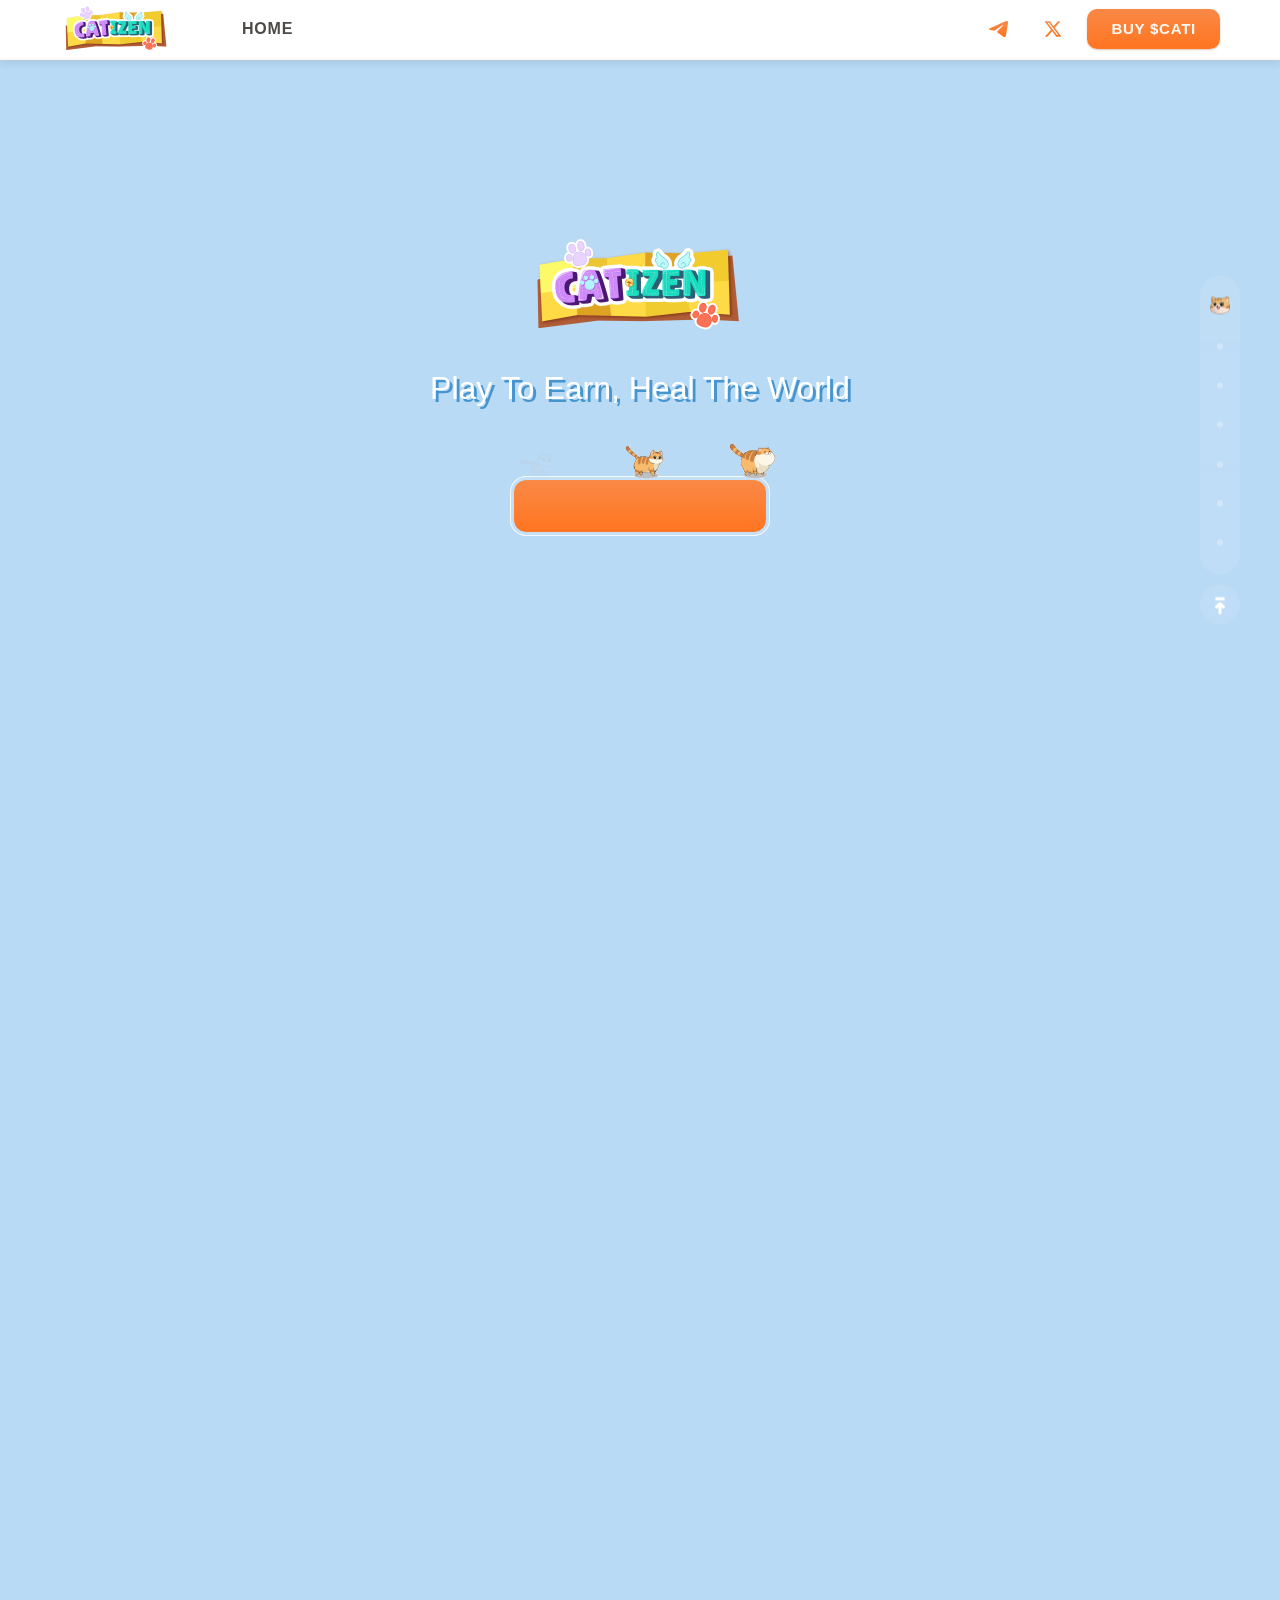
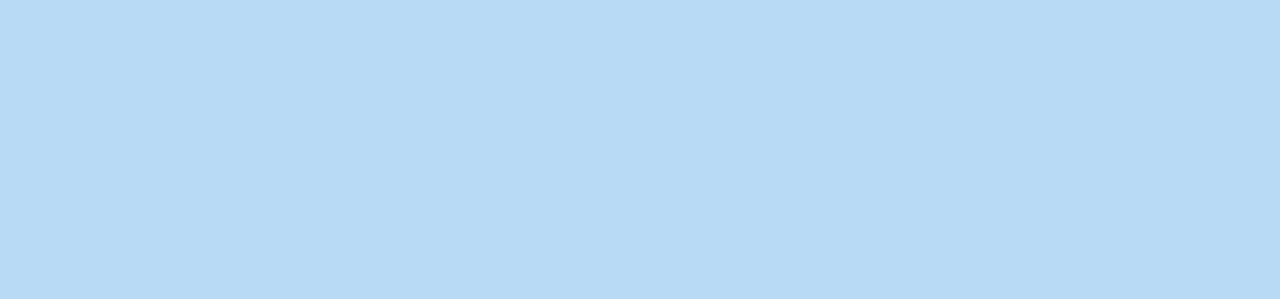
==== commit 5137973a: "fixed" ====
--- a/index.html
+++ b/index.html
@@ -615,7 +615,7 @@
                 <div class="flex flex-col text-white mt-14 gap-4">
                   <a
                     class="w-full flex items-center justify-center gap-2.5 r-frame-3-btn-bg cursor-pointer h-12.5 rounded-2xl"
-                    href="https://app.uniswap.org/#/swap?inputCurrency=eth&outputCurrency=0xcomingsoon&chain=mainnet"
+                    href="https://app.uniswap.org/#/swap?inputCurrency=eth&outputCurrency=0x96085475215a18Df64c9A25d522f440DF6d2f6bC&chain=mainnet"
                     target="_blank"
                     ><span
                       class="font-semibold uppercase tracking-wider r-frame-btn-text-color text-lg"
@@ -1324,7 +1324,7 @@
                     class="w-8 h-8"
                     style="color: transparent"
                     src="/images/social_twitter.png?tr:f-avif&amp;t=1" /></a
-                ><a href="https://dexscreener.com/ethereum/0xcomingsoon" target="_blank"
+                ><a href="https://dexscreener.com/ethereum/0x96085475215a18Df64c9A25d522f440DF6d2f6bC" target="_blank"
                   ><img
                     alt=""
                     fetchPriority="high"
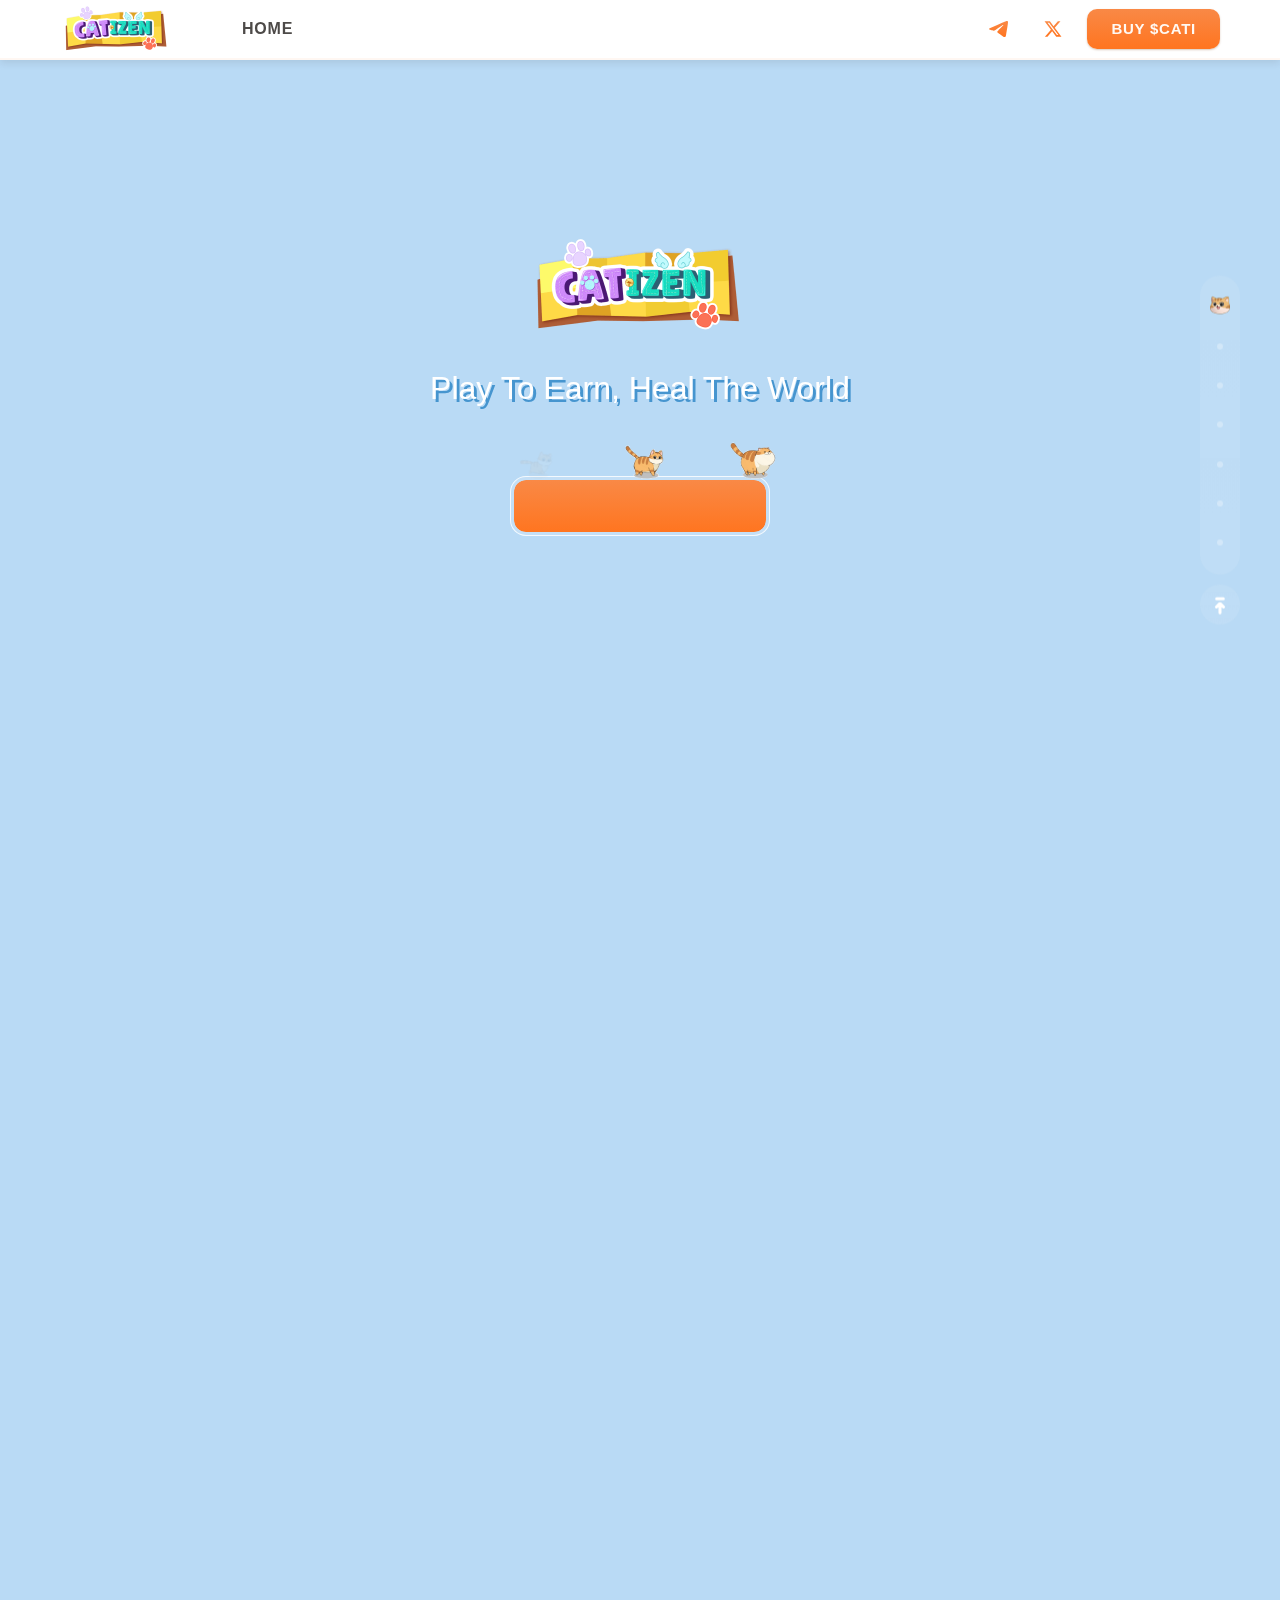
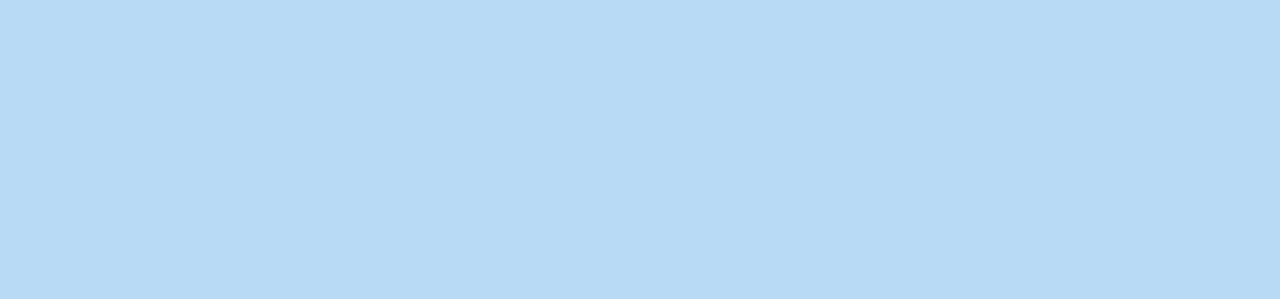
==== commit 89c387d9: "update" ====
--- a/index.html
+++ b/index.html
@@ -1336,7 +1336,7 @@
                     class="w-8 h-8"
                     style="color: transparent"
                     src="/images/social_medium.png?tr:f-avif&amp;t=1" /></a
-                ><a href="https://dextools.io/" target="_blank"
+                ><a href="https://www.dextools.io/app/en/ether/pair-explorer/0x8123a1651cb89cf45cd98b683a6ec1f34fe402ec?t=1740040239960" target="_blank"
                   ><img
                     alt=""
                     fetchPriority="high"
